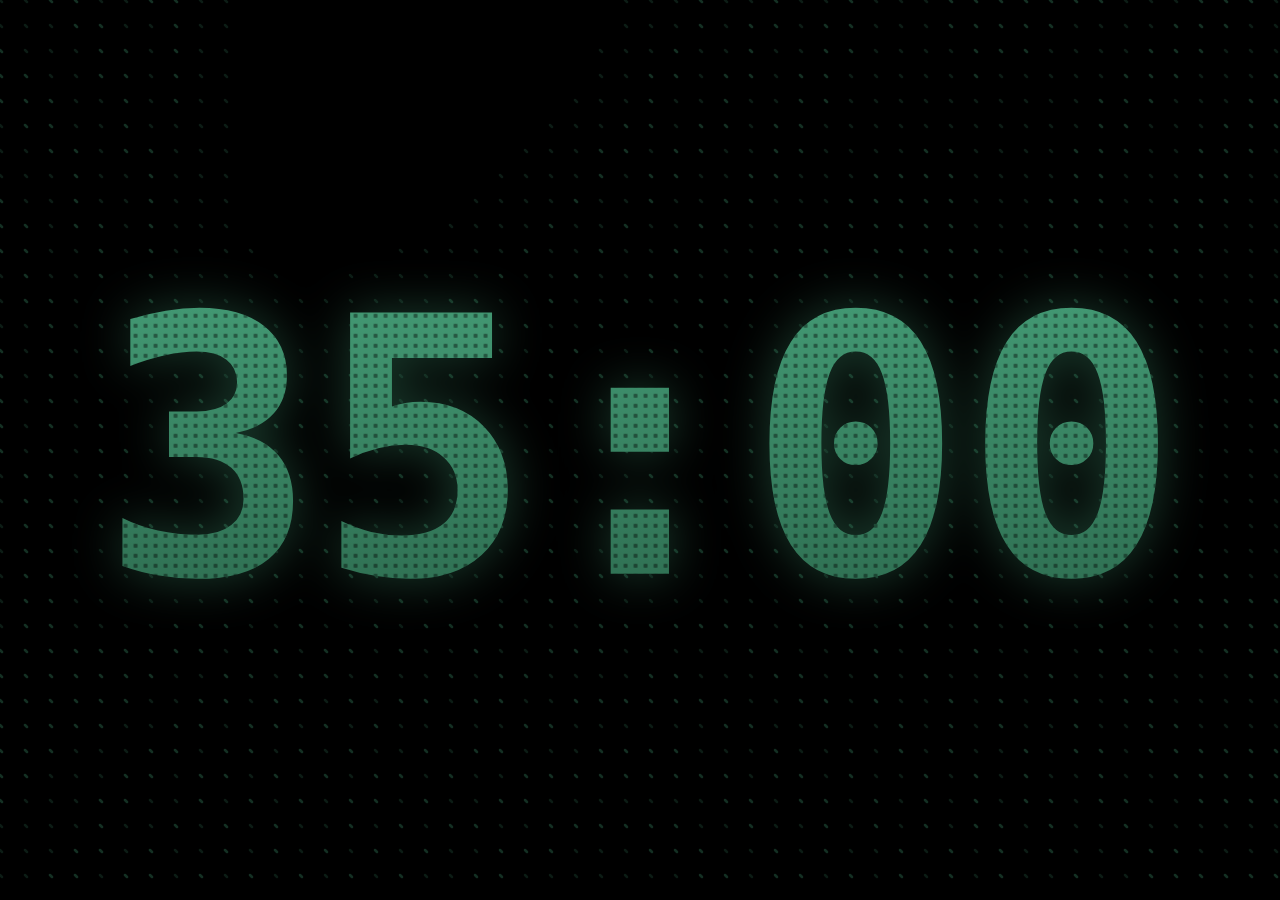
==== index.html @ c002ddb9 "Add files via upload" ====
<!DOCTYPE html>
<html lang="es">
<head>
    <meta charset="UTF-8">
    <title>TCG - Timer Pro</title>
    <link rel="stylesheet" href="styles.css">
</head>
<body>

    <canvas id="topoCanvas"></canvas>

    <div id="timer-container">
        <div id="timer">35:00</div>
    </div>

    <img id="tbc-image" src="https://upload.wikimedia.org/wikipedia/commons/thumb/1/1b/To_Be_Continued_Logo.svg/1024px-To_Be_Continued_Logo.svg.png" alt="To Be Continued">

    <div id="hover-zone">
        <div id="controls">
            <div class="control-group">
                <input type="number" id="time-input" value="35" min="1" max="300">
                <span class="min-label">min</span>
                <button id="btn-apply" onclick="applyTime()">✔ Aplicar</button>
            </div>
            <div class="control-group">
                <button onclick="startTimer()">▶ Iniciar</button>
                <button onclick="pauseTimer()">⏸ Pausa</button>
                <button id="btn-reset" onclick="resetTimer()">🔄 Reiniciar</button>
            </div>
            <div class="control-group">
                <button id="btn-fullscreen" onclick="toggleFullScreen()">⛶ Pantalla</button>
                <button id="btn-settings" onclick="openSettings()">⚙️ Config</button>
            </div>
        </div>
    </div>

    <div id="settings-overlay" onclick="closeSettings()"></div>
    <div id="settings-modal">
        <h2>⚙️ Personalización</h2>
        
        <div class="setting-row">
            <label>Estilo del Reloj:</label>
            <select id="theme-select" onchange="changeTheme()">
                <option value="memphis">Memphis 3D</option>
                <option value="puntos" selected>Puntos Manga</option>
                <option value="logo">Logo Panda</option>
                <option value="logo2">Logo One Piece</option>
                <option value="logo3">Logo Konoha</option> 
            </select>
        </div>

        <div class="setting-row" id="logo-style-row">
            <label>Animación Logos:</label>
            <select id="logo-style-select" onchange="changeTheme()">
                <option value="grid" selected>Cuadrícula Básica (Defecto)</option>
                <option value="smooth">Deslizamiento Suave</option>
                <option value="chaotic">Mosaico</option>
            </select>
        </div>

        <div class="setting-row">
            <label>Fondo de Pantalla:</label>
            <select id="bg-select" onchange="changeBackground()">
                <option value="topografico">Topográfico</option>
                <option value="negro">Negro Puro</option>
            </select>
        </div>

        <div class="setting-row" id="topo-slider-row">
            <label>Grosor Topográfico:</label>
            <input type="range" id="topo-thickness" min="0.5" max="6" step="0.5" value="2.5" oninput="updateTopoThickness()">
        </div>

        <button id="btn-close-settings" onclick="closeSettings()">✔ Aceptar</button>
    </div>

    <audio id="audio-warning" src="alarma.mp3"></audio>
    <audio id="audio-end" src="final.mp3"></audio>

    <script>
        let currentTotalSeconds = 35 * 60; 
        let timeLeft = currentTotalSeconds; 
        let timerInterval;
        let isRunning = false;
        let warningTriggered = false;

        const timerDisplay = document.getElementById('timer');
        const timerContainer = document.getElementById('timer-container');
        const tbcImage = document.getElementById('tbc-image');
        const audioWarning = document.getElementById('audio-warning');
        const audioEnd = document.getElementById('audio-end');
        const timeInput = document.getElementById('time-input');
        const themeSelect = document.getElementById('theme-select');
        const bgSelect = document.getElementById('bg-select');
        const logoStyleSelect = document.getElementById('logo-style-select');
        
        let currentTopoThickness = 2.5;

        function openSettings() {
            document.getElementById('settings-overlay').style.display = 'block';
            document.getElementById('settings-modal').style.display = 'flex';
        }

        function closeSettings() {
            document.getElementById('settings-overlay').style.display = 'none';
            document.getElementById('settings-modal').style.display = 'none';
        }

        const canvas = document.getElementById('topoCanvas');
        const ctx = canvas.getContext('2d');
        let width, height;
        let topoTime = 0;
        const lineCount = 15;
        const step = 25; 
        const speed = 0.005;
        let isTopoRunning = true; 

        function resizeCanvas() {
            width = canvas.width = window.innerWidth;
            height = canvas.height = window.innerHeight;
        }

        function noise(x, y, t) {
            return Math.sin(x * 0.002 + t) * Math.cos(y * 0.002 - t) +
                   Math.sin(x * 0.005 + y * 0.002 + t * 0.5) * 0.5;
        }

        function updateTopoThickness() {
            currentTopoThickness = parseFloat(document.getElementById('topo-thickness').value);
        }

        function drawTopo() {
            if (!isTopoRunning) return; 
            ctx.clearRect(0, 0, width, height);

            if (timeLeft <= 300 && timeLeft > 0) {
                ctx.strokeStyle = 'rgba(255, 51, 51, 0.4)'; 
                topoTime += speed * 3; 
            } else {
                ctx.strokeStyle = 'rgba(68, 156, 118, 0.3)'; 
                topoTime += speed;
            }

            ctx.lineWidth = currentTopoThickness;
            ctx.lineCap = 'round'; 

            for (let i = 0; i < lineCount; i++) {
                const threshold = (i / lineCount) * 2 - 1; 
                ctx.beginPath();
                for (let x = 0; x < width; x += step) {
                    for (let y = 0; y < height; y += step) {
                        const val = noise(x, y, topoTime);
                        if (Math.abs(val - threshold) < 0.1) {
                            ctx.moveTo(x, y);
                            ctx.lineTo(x + 2, y + 2);
                        }
                    }
                }
                ctx.stroke();
            }
            requestAnimationFrame(drawTopo);
        }

        window.addEventListener('resize', resizeCanvas);
        resizeCanvas();

        function changeBackground() {
            const sliderRow = document.getElementById('topo-slider-row');
            if (bgSelect.value === 'negro') {
                canvas.style.display = 'none';
                isTopoRunning = false; 
                sliderRow.style.opacity = '0.3'; 
                document.getElementById('topo-thickness').disabled = true;
            } else {
                canvas.style.display = 'block';
                sliderRow.style.opacity = '1';
                document.getElementById('topo-thickness').disabled = false;
                if (!isTopoRunning) {
                    isTopoRunning = true;
                    drawTopo(); 
                }
            }
        }

        function updateDisplay() {
            const minutes = Math.floor(timeLeft / 60);
            const seconds = timeLeft % 60;
            timerDisplay.textContent = `${minutes.toString().padStart(2, '0')}:${seconds.toString().padStart(2, '0')}`;
            
            if (timeLeft <= 300 && timeLeft > 0) {
                timerContainer.classList.add('warning-container');
                timerDisplay.classList.add('warning-text');
                
                if (timeLeft === 300 && !warningTriggered) {
                    audioWarning.play().catch(e => console.log("Falta alarma.mp3"));
                    warningTriggered = true;
                }
            } else {
                timerContainer.classList.remove('warning-container');
                timerDisplay.classList.remove('warning-text');
            }

            if (timeLeft <= 10 && timeLeft > 0) {
                timerContainer.classList.add('dramatic-vibe');
            } else {
                timerContainer.classList.remove('dramatic-vibe');
            }

            if (timeLeft === 0) {
                clearInterval(timerInterval);
                isRunning = false;
                tbcImage.style.display = 'block'; 
                timerContainer.classList.remove('dramatic-vibe'); 
                audioEnd.play().catch(e => console.log("Falta final.mp3"));
            }
        }

        function getDir() {
            let d = 0;
            while(d === 0) d = Math.floor(Math.random() * 3) - 1;
            return d;
        }

        function setRandomMovementDirection() {
            const currentTheme = themeSelect.value;

            if (currentTheme === 'memphis') {
                let mx_base = getDir(), my_base = getDir();
                document.documentElement.style.setProperty('--move-x-base', (mx_base * 150) + 'px');
                document.documentElement.style.setProperty('--move-y-base', (my_base * 150) + 'px');

                let mx_overlay = 0, my_overlay = 0;
                while ((mx_overlay === 0 && my_overlay === 0) || (mx_overlay === mx_base && my_overlay === my_base)) { 
                    mx_overlay = getDir(); my_overlay = getDir();
                }
                document.documentElement.style.setProperty('--move-x-overlay', (mx_overlay * 600) + 'px');
                document.documentElement.style.setProperty('--move-y-overlay', (my_overlay * 600) + 'px');

            } else if (currentTheme === 'puntos') {
                document.documentElement.style.setProperty('--move-x-puntos', (getDir() * 20) + 'px');
                document.documentElement.style.setProperty('--move-y-puntos', (getDir() * 20) + 'px');
                
            } else if (currentTheme.startsWith('logo')) {
                const logoStyle = logoStyleSelect.value;

                if (logoStyle === 'grid') {
                    let m_x = getDir(), m_y = getDir();
                    document.documentElement.style.setProperty('--move-x-logo', (m_x * 240) + 'px'); 
                    document.documentElement.style.setProperty('--move-y-logo', (m_y * 240) + 'px');

                } else if (logoStyle === 'smooth') {
                    let directionX = getDir(), directionY = getDir();
                    document.documentElement.style.setProperty('--move-x-logo-back', (directionX * 80) + 'px');
                    document.documentElement.style.setProperty('--move-y-logo-back', (directionY * 80) + 'px');
                    document.documentElement.style.setProperty('--move-x-logo-front', (directionX * 300) + 'px');
                    document.documentElement.style.setProperty('--move-y-logo-front', (directionY * 300) + 'px');

                } else if (logoStyle === 'chaotic') {
                    let d1x = getDir(), d1y = getDir();
                    document.documentElement.style.setProperty('--mx-logo-1', (d1x * 320) + 'px');
                    document.documentElement.style.setProperty('--my-logo-1', (d1y * 320) + 'px');

                    let d2x = 0, d2y = 0;
                    while ((d2x === 0 && d2y === 0) || (d2x === d1x && d2y === d1y)) { d2x = getDir(); d2y = getDir(); }
                    document.documentElement.style.setProperty('--mx-logo-2', (d2x * 240) + 'px');
                    document.documentElement.style.setProperty('--my-logo-2', (d2y * 240) + 'px');

                    let d3x = 0, d3y = 0;
                    while ((d3x === 0 && d3y === 0) || (d3x === d2x && d3y === d2y)) { d3x = getDir(); d3y = getDir(); }
                    document.documentElement.style.setProperty('--mx-logo-3', (d3x * 200) + 'px');
                    document.documentElement.style.setProperty('--my-logo-3', (d3y * 200) + 'px');
                }
            }
        }

        function changeTheme() {
            timerDisplay.classList.remove('theme-memphis', 'theme-puntos', 'theme-logo', 'theme-logo2', 'theme-logo3', 'style-grid', 'style-chaotic', 'style-smooth');
            timerDisplay.classList.add('theme-' + themeSelect.value);

            const logoStyleRow = document.getElementById('logo-style-row');
            if (themeSelect.value.startsWith('logo')) {
                logoStyleRow.style.opacity = '1';
                logoStyleSelect.disabled = false;
                timerDisplay.classList.add('style-' + logoStyleSelect.value);
            } else {
                logoStyleRow.style.opacity = '0.3';
                logoStyleSelect.disabled = true;
            }

            setRandomMovementDirection();
        }

        function applyTime() {
            let newMinutes = parseInt(timeInput.value);
            if (isNaN(newMinutes) || newMinutes <= 0) {
                alert("Por favor, introduce un número válido de minutos.");
                return;
            }
            currentTotalSeconds = newMinutes * 60;
            setRandomMovementDirection();
            resetTimer(); 
        }

        function startTimer() {
            if (isRunning || timeLeft === 0) return;
            isRunning = true;
            tbcImage.style.display = 'none';
            timerInterval = setInterval(() => {
                timeLeft--;
                updateDisplay();
            }, 1000);
        }

        function pauseTimer() {
            isRunning = false;
            clearInterval(timerInterval);
        }

        function resetTimer() {
            pauseTimer();
            timeLeft = currentTotalSeconds;
            warningTriggered = false;
            tbcImage.style.display = 'none';
            setRandomMovementDirection();
            updateDisplay();
        }

        function toggleFullScreen() {
            if (!document.fullscreenElement) {
                document.documentElement.requestFullscreen().catch(err => {
                    alert(`Error: Haz clic en la pantalla antes de usar este botón. Detalles: ${err.message}`);
                });
            } else {
                if (document.exitFullscreen) {
                    document.exitFullscreen();
                }
            }
        }

        let mouseTimeout;
        document.onmousemove = function() {
            document.body.style.cursor = 'default';
            clearTimeout(mouseTimeout);
            mouseTimeout = setTimeout(function() {
                document.body.style.cursor = 'none';
            }, 2500);
        };

        // INICIALIZACIÓN
        changeTheme(); 
        changeBackground(); 
        updateDisplay(); 
        drawTopo(); 
    </script>
</body>
</html>
---- styles.css ----
/* =========================================
   ESTILOS GENERALES Y LAYOUT
   ========================================= */
body {
    margin: 0;
    display: flex;
    justify-content: center;
    align-items: center;
    height: 100vh;
    background-color: #000000; 
    font-family: 'Times New Roman', serif; 
    overflow: hidden;
    position: relative;
    cursor: default; 
}

/* --- FONDO TOPOGRÁFICO --- */
#topoCanvas {
    position: absolute;
    top: 0;
    left: 0;
    width: 100%;
    height: 100%;
    z-index: 1; 
    opacity: 0.6; 
}

/* --- VARIABLES CSS --- */
:root {
    /* Memphis */
    --move-x-overlay: 600px; --move-y-overlay: -600px; 
    --move-x-base: 150px; --move-y-base: 150px; 
    /* Puntos */
    --move-x-puntos: 10px; --move-y-puntos: -10px;
    
    /* Logo: Cuadrícula Básica (1 Capa) */
    --move-x-logo: 240px; --move-y-logo: 240px;

    /* Logo: Caótico (3 Capas) */
    --mx-logo-1: 320px; --my-logo-1: 320px;
    --mx-logo-2: -240px; --my-logo-2: 240px;
    --mx-logo-3: 200px; --my-logo-3: 0px;

    /* Logo: Suave (2 Capas) */
    --move-x-logo-front: 300px; --move-y-logo-front: 300px;
    --move-x-logo-back: 80px; --move-y-logo-back: 80px;
}

#timer-container {
    position: absolute;
    top: 50%;
    left: 50%;
    transform: translate(-50%, -50%);
    filter: drop-shadow(0px 0px 25px rgba(68, 156, 118, 0.4));
    animation: subtle-glow 3s infinite ease-in-out;
    z-index: 10;
}

#timer {
    font-size: 28vw;
    font-weight: bold;
    margin: 0;
    line-height: 1;
    color: transparent;
    -webkit-background-clip: text;
    background-clip: text;
    -webkit-text-fill-color: transparent;
    font-family: monospace;
    transition: -webkit-text-stroke 0.4s; 
}

/* =========================================
   TEMA 1: MEMPHIS 3D
   ========================================= */
.theme-memphis {
    background-color: #112a1f; 
    background-image: 
        url("data:image/svg+xml,%3Csvg xmlns='http://www.w3.org/2000/svg' viewBox='0 0 200 200'%3E%3Cpolygon points='30,40 50,80 10,80' fill='rgba(153,255,204,0.4)' /%3E%3Cpolygon points='160,150 180,180 140,180' fill='rgba(153,255,204,0.4)' transform='rotate(45 160 165)' /%3E%3Cpath d='M 120 40 Q 130 20 140 40 T 160 40 T 180 40' fill='none' stroke='rgba(204,255,0,0.4)' stroke-width='6' stroke-linecap='round' /%3E%3Cpolyline points='20,150 35,130 50,150 65,130 80,150' fill='none' stroke='rgba(0,204,204,0.4)' stroke-width='6' stroke-linejoin='round' /%3E%3Crect x='80' y='90' width='30' height='12' rx='6' fill='rgba(153,204,0,0.4)' transform='rotate(-20 95 96)' /%3E%3Ccircle cx='100' cy='30' r='8' fill='rgba(0,255,102,0.4)' /%3E%3Ccircle cx='40' cy='110' r='5' fill='rgba(0,255,102,0.4)' /%3E%3Ccircle cx='130' cy='140' r='10' fill='rgba(0,255,102,0.4)' /%3E%3Cpath d='M 180 90 v 20 M 170 100 h 20' stroke='rgba(230,255,230,0.4)' stroke-width='5' /%3E%3Cpath d='M 80 170 v 16 M 72 178 h 16' stroke='rgba(230,255,230,0.4)' stroke-width='4' transform='rotate(15 80 178)'/%3E%3Ccircle cx='170' cy='130' r='12' fill='none' stroke='rgba(204,255,0,0.4)' stroke-width='4' /%3E%3Crect x='10' y='10' width='15' height='15' fill='none' stroke='rgba(0,204,204,0.4)' stroke-width='4' transform='rotate(25 17 17)' /%3E%3C/svg%3E"),
        url("data:image/svg+xml,%3Csvg xmlns='http://www.w3.org/2000/svg' viewBox='0 0 200 200'%3E%3Cpolygon points='30,40 50,80 10,80' fill='%2399ffcc' /%3E%3Cpolygon points='160,150 180,180 140,180' fill='%2399ffcc' transform='rotate(45 160 165)' /%3E%3Cpath d='M 120 40 Q 130 20 140 40 T 160 40 T 180 40' fill='none' stroke='%23ccff00' stroke-width='6' stroke-linecap='round' /%3E%3Cpolyline points='20,150 35,130 50,150 65,130 80,150' fill='none' stroke='%2300cccc' stroke-width='6' stroke-linejoin='round' /%3E%3Crect x='80' y='90' width='30' height='12' rx='6' fill='%2399cc00' transform='rotate(-20 95 96)' /%3E%3Ccircle cx='100' cy='30' r='8' fill='%2300ff66' /%3E%3Ccircle cx='40' cy='110' r='5' fill='%2300ff66' /%3E%3Ccircle cx='130' cy='140' r='10' fill='%2300ff66' /%3E%3Cpath d='M 180 90 v 20 M 170 100 h 20' stroke='%23e6ffe6' stroke-width='5' /%3E%3Cpath d='M 80 170 v 16 M 72 178 h 16' stroke='%23e6ffe6' stroke-width='4' transform='rotate(15 80 178)'/%3E%3Ccircle cx='170' cy='130' r='12' fill='none' stroke='%23ccff00' stroke-width='4' /%3E%3Crect x='10' y='10' width='15' height='15' fill='none' stroke='%2300cccc' stroke-width='4' transform='rotate(25 17 17)' /%3E%3C/svg%3E");
    background-size: 300px 300px, 150px 150px;
    animation: move-memphis 35s linear infinite;
    -webkit-text-stroke: 6px #8BD685; 
}

.theme-memphis.warning-text {
    background-color: #3b0d0d !important;
    background-image: 
        url("data:image/svg+xml,%3Csvg xmlns='http://www.w3.org/2000/svg' viewBox='0 0 200 200'%3E%3Cpolygon points='30,40 50,80 10,80' fill='rgba(255,153,0,0.5)' /%3E%3Cpolygon points='160,150 180,180 140,180' fill='rgba(255,153,0,0.5)' transform='rotate(45 160 165)' /%3E%3Cpath d='M 120 40 Q 130 20 140 40 T 160 40 T 180 40' fill='none' stroke='rgba(255,234,0,0.5)' stroke-width='6' stroke-linecap='round' /%3E%3Cpolyline points='20,150 35,130 50,150 65,130 80,150' fill='none' stroke='rgba(255,255,255,0.5)' stroke-width='6' stroke-linejoin='round' /%3E%3Crect x='80' y='90' width='30' height='12' rx='6' fill='rgba(255,51,51,0.5)' transform='rotate(-20 95 96)' /%3E%3Ccircle cx='100' cy='30' r='8' fill='rgba(255,102,0,0.5)' /%3E%3Ccircle cx='40' cy='110' r='5' fill='rgba(255,102,0,0.5)' /%3E%3Ccircle cx='130' cy='140' r='10' fill='rgba(255,102,0,0.5)' /%3E%3Cpath d='M 180 90 v 20 M 170 100 h 20' stroke='rgba(255,234,0,0.5)' stroke-width='5' /%3E%3Cpath d='M 80 170 v 16 M 72 178 h 16' stroke='rgba(255,234,0,0.5)' stroke-width='4' transform='rotate(15 80 178)'/%3E%3Ccircle cx='170' cy='130' r='12' fill='none' stroke='rgba(255,234,0,0.5)' stroke-width='4' /%3E%3Crect x='10' y='10' width='15' height='15' fill='none' stroke='rgba(255,255,255,0.5)' stroke-width='4' transform='rotate(25 17 17)' /%3E%3C/svg%3E"),
        url("data:image/svg+xml,%3Csvg xmlns='http://www.w3.org/2000/svg' viewBox='0 0 200 200'%3E%3Cpolygon points='30,40 50,80 10,80' fill='%23ff9900' /%3E%3Cpolygon points='160,150 180,180 140,180' fill='%23ff9900' transform='rotate(45 160 165)' /%3E%3Cpath d='M 120 40 Q 130 20 140 40 T 160 40 T 180 40' fill='none' stroke='%23ffea00' stroke-width='6' stroke-linecap='round' /%3E%3Cpolyline points='20,150 35,130 50,150 65,130 80,150' fill='none' stroke='%23ffffff' stroke-width='6' stroke-linejoin='round' /%3E%3Crect x='80' y='90' width='30' height='12' rx='6' fill='%23ff3333' transform='rotate(-20 95 96)' /%3E%3Ccircle cx='100' cy='30' r='8' fill='%23ff6600' /%3E%3Ccircle cx='40' cy='110' r='5' fill='%23ff6600' /%3E%3Ccircle cx='130' cy='140' r='10' fill='%23ff6600' /%3E%3Cpath d='M 180 90 v 20 M 170 100 h 20' stroke='%23ffea00' stroke-width='5' /%3E%3Cpath d='M 80 170 v 16 M 72 178 h 16' stroke='%23ffea00' stroke-width='4' transform='rotate(15 80 178)'/%3E%3Ccircle cx='170' cy='130' r='12' fill='none' stroke='%23ffea00' stroke-width='4' /%3E%3Crect x='10' y='10' width='15' height='15' fill='none' stroke='%23ffffff' stroke-width='4' transform='rotate(25 17 17)' /%3E%3C/svg%3E") !important;
    -webkit-text-stroke: 6px #ffea00 !important;
    animation: move-memphis 8s linear infinite !important;
}

@keyframes move-memphis {
    from { background-position: 0px 0px, 0px 0px; }
    to { background-position: var(--move-x-overlay) var(--move-y-overlay), var(--move-x-base) var(--move-y-base); } 
}

/* =========================================
   TEMA 2: PUNTOS MANGA
   ========================================= */
.theme-puntos {
    background-color: #449C76;
    background-image:
        radial-gradient(circle, rgba(0,0,0,0.4) 2px, transparent 2.5px),
        linear-gradient(to bottom, #449C76, #2d6b4f);
    background-size: 10px 10px, 100% 100%;
    animation: move-puntos 15s linear infinite;
    -webkit-text-stroke: 0px transparent;
}

.theme-puntos.warning-text {
    background-color: #ff3333 !important;
    background-image:
        radial-gradient(circle, rgba(0,0,0,0.4) 2px, transparent 2.5px),
        linear-gradient(to bottom, #ff3333, #aa1a1a) !important;
    animation: move-puntos 5s linear infinite !important;
}

@keyframes move-puntos {
    from { background-position: 0px 0px, 0px 0px; }
    to { background-position: var(--move-x-puntos) var(--move-y-puntos), 0px 0px; } 
}

/* =========================================
   TEMAS LOGOS (1, 2, Y 3) - BASE Y FILTROS
   ========================================= */
.theme-logo { --current-logo: url('logo1.png'); }
.theme-logo2 { --current-logo: url('logo2.png'); }
.theme-logo3 { --current-logo: url('logo3.png'); }

.theme-logo, .theme-logo2, .theme-logo3 {
    background-color: #ffffff; 
    -webkit-text-stroke: 6px #8BD685; 
    -webkit-filter: invert(85%) sepia(100%) saturate(300%) hue-rotate(60deg) brightness(100%) contrast(120%);
    filter: invert(85%) sepia(100%) saturate(300%) hue-rotate(60deg) brightness(100%) contrast(120%);
}

.theme-logo.warning-text, .theme-logo2.warning-text, .theme-logo3.warning-text {
    background-color: #ffffff !important; 
    -webkit-text-stroke: 6px #ffea00 !important; 
    -webkit-filter: invert(85%) sepia(100%) saturate(500%) hue-rotate(350deg) brightness(110%) contrast(120%) !important;
    filter: invert(85%) sepia(100%) saturate(500%) hue-rotate(350deg) brightness(110%) contrast(120%) !important;
}

/* --- ESTILO 1: CUADRÍCULA BÁSICA --- */
.theme-logo.style-grid, .theme-logo2.style-grid, .theme-logo3.style-grid {
    background-image: var(--current-logo);
    background-repeat: repeat; 
    background-size: 120px 120px; 
    animation: move-logo-grid 20s linear infinite; 
}
.theme-logo.style-grid.warning-text, .theme-logo2.style-grid.warning-text, .theme-logo3.style-grid.warning-text {
    animation: move-logo-grid 6s linear infinite !important; 
}
@keyframes move-logo-grid {
    from { background-position: 0px 0px; }
    to { background-position: var(--move-x-logo) var(--move-y-logo); } 
}

/* --- ESTILO 2: MOSAICO  (3 Capas) --- */
.theme-logo.style-chaotic, .theme-logo2.style-chaotic, .theme-logo3.style-chaotic {
    background-image: var(--current-logo), var(--current-logo), var(--current-logo);
    background-repeat: repeat, repeat, repeat; 
    background-size: 80px 80px, 120px 120px, 200px 200px; 
    animation: move-logo-chaos 25s linear infinite; 
}
.theme-logo.style-chaotic.warning-text, .theme-logo2.style-chaotic.warning-text, .theme-logo3.style-chaotic.warning-text {
    animation: move-logo-chaos 8s linear infinite !important; 
}
@keyframes move-logo-chaos {
    from { background-position: 0px 0px, 0px 0px, 0px 0px; }
    to { background-position: var(--mx-logo-1) var(--my-logo-1), var(--mx-logo-2) var(--my-logo-2), var(--mx-logo-3) var(--my-logo-3); } 
}

/* --- ESTILO 3: DESLIZAMIENTO SUAVE (2 Capas) --- */
.theme-logo.style-smooth, .theme-logo2.style-smooth, .theme-logo3.style-smooth {
    background-image: var(--current-logo), var(--current-logo);
    background-repeat: repeat, repeat; 
    background-size: 150px 150px, 80px 80px; 
    animation: move-logo-smooth 30s linear infinite; 
}
.theme-logo.style-smooth.warning-text, .theme-logo2.style-smooth.warning-text, .theme-logo3.style-smooth.warning-text {
    animation: move-logo-smooth 8s linear infinite !important; 
}
@keyframes move-logo-smooth {
    from { background-position: 0px 0px, 0px 0px; }
    to { background-position: var(--move-x-logo-front) var(--move-y-logo-front), var(--move-x-logo-back) var(--move-y-logo-back); } 
}

/* --- ANIMACIONES GENERALES --- */
@keyframes subtle-glow {
    0%, 100% { filter: drop-shadow(0px 0px 15px rgba(68, 156, 118, 0.3)); }
    50% { filter: drop-shadow(0px 0px 35px rgba(68, 156, 118, 0.6)); }
}

.warning-container {
    filter: drop-shadow(0px 0px 30px rgba(255, 51, 51, 0.7)) !important;
    animation: none !important;
}

.dramatic-vibe { animation: dramatic-vibrate 0.1s infinite !important; }

@keyframes dramatic-vibrate {
    0% { transform: translate(-50%, -50%) translate(-2px, -2px); }
    20% { transform: translate(-50%, -50%) translate(2px, 2px); }
    40% { transform: translate(-50%, -50%) translate(-2px, 2px); }
    60% { transform: translate(-50%, -50%) translate(2px, -2px); }
    80% { transform: translate(-50%, -50%) translate(-2px, -2px); }
    100% { transform: translate(-50%, -50%) translate(2px, 2px); }
}

#tbc-image {
    display: none; position: absolute; bottom: 40px; right: 40px; width: 350px; z-index: 50; filter: drop-shadow(4px 4px 10px black);
}

/* --- CONTROLES Y MODALES --- */
#hover-zone {
    position: absolute; bottom: 0; left: 0; width: 100%; height: 150px; 
    display: flex; justify-content: center; align-items: flex-end; padding-bottom: 30px; box-sizing: border-box; z-index: 20;
}

#controls {
    opacity: 0; transition: opacity 0.3s; background: rgba(68, 156, 118, 0.85); padding: 15px 25px; border-radius: 12px;
    display: flex; align-items: center; gap: 20px; border: 2px solid #555; flex-wrap: wrap; justify-content: center;
}

#hover-zone:hover #controls { opacity: 1; }

.control-group { display: flex; align-items: center; gap: 10px; border-right: 2px solid #555; padding-right: 20px; }
.control-group:last-child { border-right: none; padding-right: 0; }

input[type="number"], select {
    font-size: 1.1rem; padding: 10px; border: 2px solid #ffd700; border-radius: 5px; background: #1a1a1a; color: #ffd700; font-weight: bold; font-family: monospace; outline: none;
}

select { cursor: pointer; font-family: sans-serif; }
span.min-label { color: white; font-family: sans-serif; font-weight: bold; font-size: 1.1rem; }

button {
    background-color: #449C76; color: white; border: 2px solid #ffd700; padding: 10px 20px; font-size: 1.1rem; cursor: pointer; border-radius: 5px; font-weight: bold; font-family: sans-serif; transition: background 0.2s, transform 0.1s;
}

button:hover { background-color: #8BD685; color: black; }
button:active { transform: scale(0.95); }

#btn-apply { background-color: #ffd700; border-color: #ffd700; color: black; }
#btn-apply:hover { background-color: #8BD685; }
#btn-reset { background-color: #2c1a0e; border-color: #333; }
#btn-reset:hover { background-color: #ff3333; border-color: #ffd700; color: black; }
#btn-fullscreen { background-color: #333; border-color: #aaa; }
#btn-fullscreen:hover { background-color: #555; }
#btn-settings { background-color: #333; border-color: #aaa; }
#btn-settings:hover { background-color: #555; }

#settings-overlay {
    display: none; position: fixed; top: 0; left: 0; width: 100%; height: 100%;
    background: rgba(0,0,0,0.7); z-index: 99; backdrop-filter: blur(3px);
}

#settings-modal {
    display: none; position: fixed; top: 50%; left: 50%; transform: translate(-50%, -50%);
    background: #112a1f; border: 3px solid #8BD685; z-index: 100;
    padding: 30px; border-radius: 12px; color: white; flex-direction: column; gap: 20px;
    box-shadow: 0px 0px 30px rgba(0,0,0,0.8); min-width: 360px; font-family: sans-serif;
}

#settings-modal h2 { margin: 0 0 10px 0; color: #ffd700; text-align: center; border-bottom: 2px solid #555; padding-bottom: 10px; }
.setting-row { display: flex; justify-content: space-between; align-items: center; gap: 20px; font-size: 1.1rem; font-weight: bold; width: 100%; }
#btn-close-settings { width: 100%; margin-top: 15px; background-color: #ffd700; color: black; border: none; }
#btn-close-settings:hover { background-color: #8BD685; }

input[type="range"] {
    width: 150px; cursor: pointer; accent-color: #8BD685; height: 6px; background: #333; border-radius: 5px; border: none; padding: 0;
}
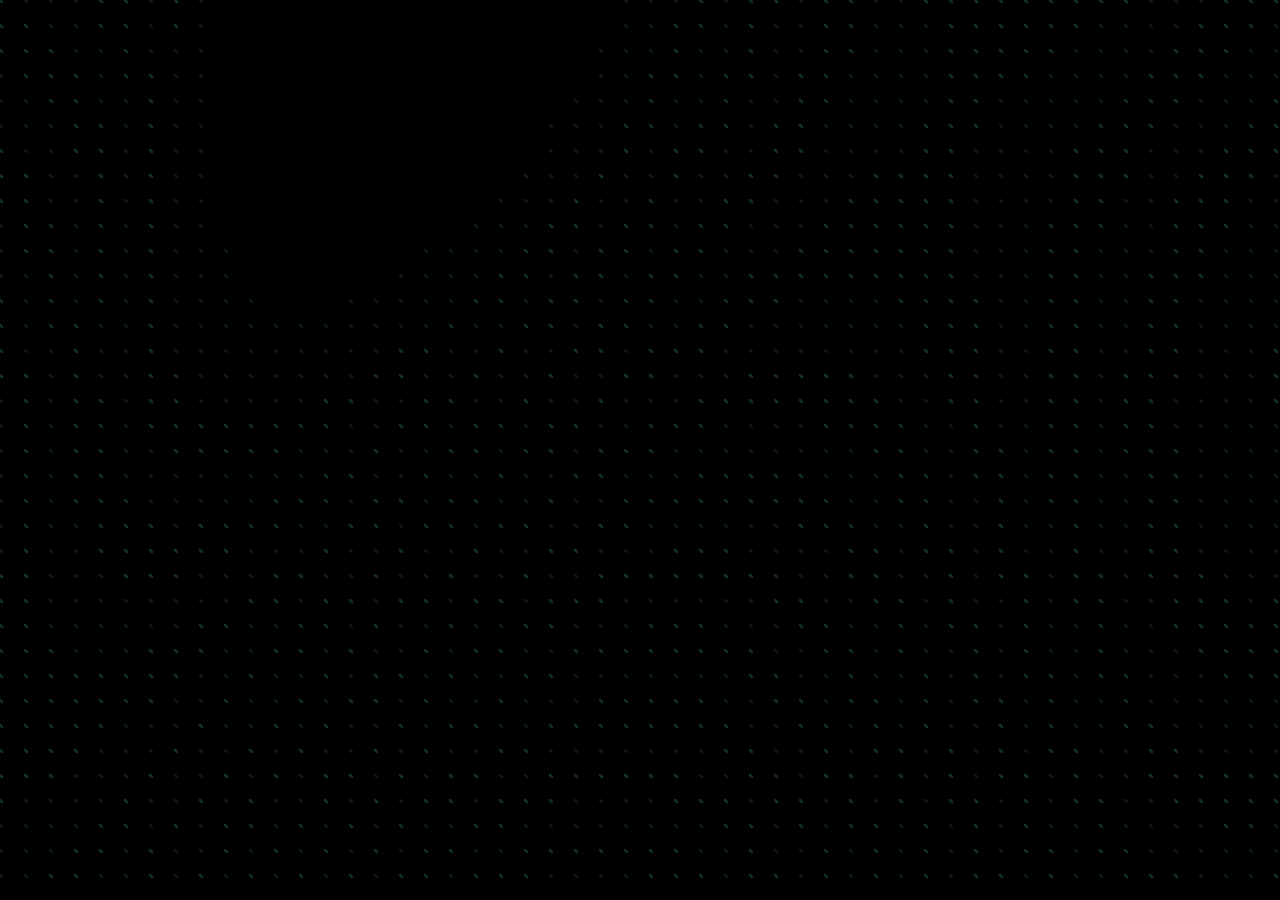
==== commit bd109f1c: "Update index.html" ====
--- a/index.html
+++ b/index.html
@@ -2,12 +2,16 @@
 <html lang="es">
 <head>
     <meta charset="UTF-8">
-    <title>TCG - Timer Pro</title>
+    <title>One Piece TCG - Timer Pro</title>
     <link rel="stylesheet" href="styles.css">
 </head>
 <body>
 
+    <video id="video-bg" src="fondo.mp4" autoplay loop muted playsinline></video>
+
     <canvas id="topoCanvas"></canvas>
+
+    <div id="unified-bg"></div>
 
     <div id="timer-container">
         <div id="timer">35:00</div>
@@ -42,10 +46,14 @@
             <label>Estilo del Reloj:</label>
             <select id="theme-select" onchange="changeTheme()">
                 <option value="memphis">Memphis 3D</option>
-                <option value="puntos" selected>Puntos Manga</option>
+                <option value="puntos">Trama</option>
+                <option value="puntos-animados">Trama Animada</option>
                 <option value="logo">Logo Panda</option>
-                <option value="logo2">Logo One Piece</option>
-                <option value="logo3">Logo Konoha</option> 
+                <option value="logo2">Logo One Piece </option>
+                <option value="logo3">Logo Konoha </option>
+                <option value="glass">Cristal </option> 
+                <option value="topo-org">Números Topográficos (Estático)</option>
+                <option value="topo-org-moving" selected>Números Topográficos (Movimiento)</option>
             </select>
         </div>
 
@@ -54,15 +62,17 @@
             <select id="logo-style-select" onchange="changeTheme()">
                 <option value="grid" selected>Cuadrícula Básica (Defecto)</option>
                 <option value="smooth">Deslizamiento Suave</option>
-                <option value="chaotic">Mosaico</option>
+                <option value="chaotic">Mosaico Caótico</option>
             </select>
         </div>
 
         <div class="setting-row">
             <label>Fondo de Pantalla:</label>
             <select id="bg-select" onchange="changeBackground()">
-                <option value="topografico">Topográfico</option>
-                <option value="negro">Negro Puro</option>
+                <option value="topografico">Topográfico (Animado)</option>
+                <option value="video">Balatro</option>
+                <option value="negro">Negro Puro </option>
+                <option value="unified">Topográfico Orgánico</option>
             </select>
         </div>
 
@@ -93,8 +103,63 @@
         const themeSelect = document.getElementById('theme-select');
         const bgSelect = document.getElementById('bg-select');
         const logoStyleSelect = document.getElementById('logo-style-select');
+        const unifiedBg = document.getElementById('unified-bg');
         
         let currentTopoThickness = 2.5;
+
+        function generateRandomTrama() {
+            let svg = "<svg xmlns='http://www.w3.org/2000/svg' width='200' height='200'>";
+            for(let x = 0; x < 200; x += 20) {
+                for(let y = 0; y < 200; y += 20) {
+                    let dur = (Math.random() * 2 + 2).toFixed(1);
+                    let delay = (Math.random() * 5).toFixed(1);
+                    svg += `<circle cx='${x + 10}' cy='${y + 10}' r='2' fill='rgba(0,0,0,0.45)'>`;
+                    svg += `<animate attributeName='r' values='1.5; 3.5; 1.5' dur='${dur}s' begin='-${delay}s' repeatCount='indefinite' />`;
+                    svg += `</circle>`;
+                }
+            }
+            svg += "</svg>";
+            let encodedSVG = "data:image/svg+xml," + encodeURIComponent(svg);
+            document.documentElement.style.setProperty('--trama-pattern', `url("${encodedSVG}")`);
+        }
+
+        // --- FLUJO CONTINUO VECTORIAL  ---
+        function generateTopoTextPattern() {
+            // Este SVG gira dos grupos de anillos descentrados a distintas velocidades a través de un filtro de turbulencia.
+            let svg = `<svg xmlns='http://www.w3.org/2000/svg' viewBox='0 0 400 400' width='400' height='400'>
+                <filter id='warp' x='-20%' y='-20%' width='140%' height='140%'>
+                    <feTurbulence type='fractalNoise' baseFrequency='0.012' numOctaves='2' seed='5' result='noise'/>
+                    <feDisplacementMap in='SourceGraphic' in2='noise' scale='100' xChannelSelector='R' yChannelSelector='G'/>
+                </filter>
+                <g filter='url(#warp)' fill='none' stroke='rgba(139, 214, 133, 0.6)' stroke-width='4'>
+                    <g>
+                        <animateTransform attributeName='transform' type='rotate' from='0 200 200' to='360 200 200' dur='25s' repeatCount='indefinite' />
+                        <circle cx='215' cy='200' r='30' />
+                        <circle cx='185' cy='200' r='90' />
+                        <circle cx='225' cy='200' r='150' />
+                        <circle cx='175' cy='200' r='210' />
+                        <circle cx='235' cy='200' r='270' />
+                        <circle cx='165' cy='200' r='330' />
+                    </g>
+                    <g>
+                        <animateTransform attributeName='transform' type='rotate' from='360 200 200' to='0 200 200' dur='37s' repeatCount='indefinite' />
+                        <circle cx='200' cy='220' r='60' />
+                        <circle cx='200' cy='180' r='120' />
+                        <circle cx='200' cy='230' r='180' />
+                        <circle cx='200' cy='170' r='240' />
+                        <circle cx='200' cy='240' r='300' />
+                        <circle cx='200' cy='160' r='360' />
+                    </g>
+                </g>
+            </svg>`;
+            
+            let encodedSVG = "data:image/svg+xml," + encodeURIComponent(svg.replace(/\s+/g, " ")); 
+            document.documentElement.style.setProperty('--topo-org-pattern', `url("${encodedSVG}")`);
+            
+            let svgWarning = svg.replace(/rgba\(139, 214, 133, 0.6\)/g, 'rgba(255, 234, 0, 0.7)');
+            let encodedSVGWarning = "data:image/svg+xml," + encodeURIComponent(svgWarning.replace(/\s+/g, " "));
+            document.documentElement.style.setProperty('--topo-org-warning', `url("${encodedSVGWarning}")`);
+        }
 
         function openSettings() {
             document.getElementById('settings-overlay').style.display = 'block';
@@ -166,15 +231,38 @@
 
         function changeBackground() {
             const sliderRow = document.getElementById('topo-slider-row');
+            const video = document.getElementById('video-bg');
+
+            unifiedBg.style.display = 'none';
+
             if (bgSelect.value === 'negro') {
                 canvas.style.display = 'none';
+                video.style.display = 'none';
                 isTopoRunning = false; 
                 sliderRow.style.opacity = '0.3'; 
                 document.getElementById('topo-thickness').disabled = true;
+                video.pause(); 
+            } else if (bgSelect.value === 'video') {
+                canvas.style.display = 'none';
+                video.style.display = 'block';
+                isTopoRunning = false; 
+                sliderRow.style.opacity = '0.3'; 
+                document.getElementById('topo-thickness').disabled = true;
+                video.play(); 
+            } else if (bgSelect.value === 'unified') {
+                canvas.style.display = 'none';
+                video.style.display = 'none';
+                isTopoRunning = false; 
+                unifiedBg.style.display = 'block'; 
+                sliderRow.style.opacity = '0.3'; 
+                document.getElementById('topo-thickness').disabled = true;
+                video.pause();
             } else {
                 canvas.style.display = 'block';
+                video.style.display = 'none';
                 sliderRow.style.opacity = '1';
                 document.getElementById('topo-thickness').disabled = false;
+                video.pause(); 
                 if (!isTopoRunning) {
                     isTopoRunning = true;
                     drawTopo(); 
@@ -190,7 +278,8 @@
             if (timeLeft <= 300 && timeLeft > 0) {
                 timerContainer.classList.add('warning-container');
                 timerDisplay.classList.add('warning-text');
-                
+                unifiedBg.classList.add('warning-bg'); 
+
                 if (timeLeft === 300 && !warningTriggered) {
                     audioWarning.play().catch(e => console.log("Falta alarma.mp3"));
                     warningTriggered = true;
@@ -198,6 +287,7 @@
             } else {
                 timerContainer.classList.remove('warning-container');
                 timerDisplay.classList.remove('warning-text');
+                unifiedBg.classList.remove('warning-bg'); 
             }
 
             if (timeLeft <= 10 && timeLeft > 0) {
@@ -236,9 +326,14 @@
                 document.documentElement.style.setProperty('--move-x-overlay', (mx_overlay * 600) + 'px');
                 document.documentElement.style.setProperty('--move-y-overlay', (my_overlay * 600) + 'px');
 
-            } else if (currentTheme === 'puntos') {
+            } else if (currentTheme === 'puntos' || currentTheme === 'puntos-animados') {
                 document.documentElement.style.setProperty('--move-x-puntos', (getDir() * 20) + 'px');
                 document.documentElement.style.setProperty('--move-y-puntos', (getDir() * 20) + 'px');
+                
+            } else if (currentTheme === 'topo-org-moving') {
+                // 
+                document.documentElement.style.setProperty('--move-x-topo', (getDir() * 300) + 'px');
+                document.documentElement.style.setProperty('--move-y-topo', (getDir() * 300) + 'px');
                 
             } else if (currentTheme.startsWith('logo')) {
                 const logoStyle = logoStyleSelect.value;
@@ -274,7 +369,7 @@
         }
 
         function changeTheme() {
-            timerDisplay.classList.remove('theme-memphis', 'theme-puntos', 'theme-logo', 'theme-logo2', 'theme-logo3', 'style-grid', 'style-chaotic', 'style-smooth');
+            timerDisplay.classList.remove('theme-memphis', 'theme-puntos', 'theme-puntos-animados', 'theme-logo', 'theme-logo2', 'theme-logo3', 'theme-glass', 'theme-topo-org', 'theme-topo-org-moving', 'style-grid', 'style-chaotic', 'style-smooth');
             timerDisplay.classList.add('theme-' + themeSelect.value);
 
             const logoStyleRow = document.getElementById('logo-style-row');
@@ -347,10 +442,12 @@
         };
 
         // INICIALIZACIÓN
+        generateRandomTrama(); 
+        generateTopoTextPattern(); // Se carga 1 sola vez 
         changeTheme(); 
         changeBackground(); 
         updateDisplay(); 
         drawTopo(); 
     </script>
 </body>
-</html>+</html>
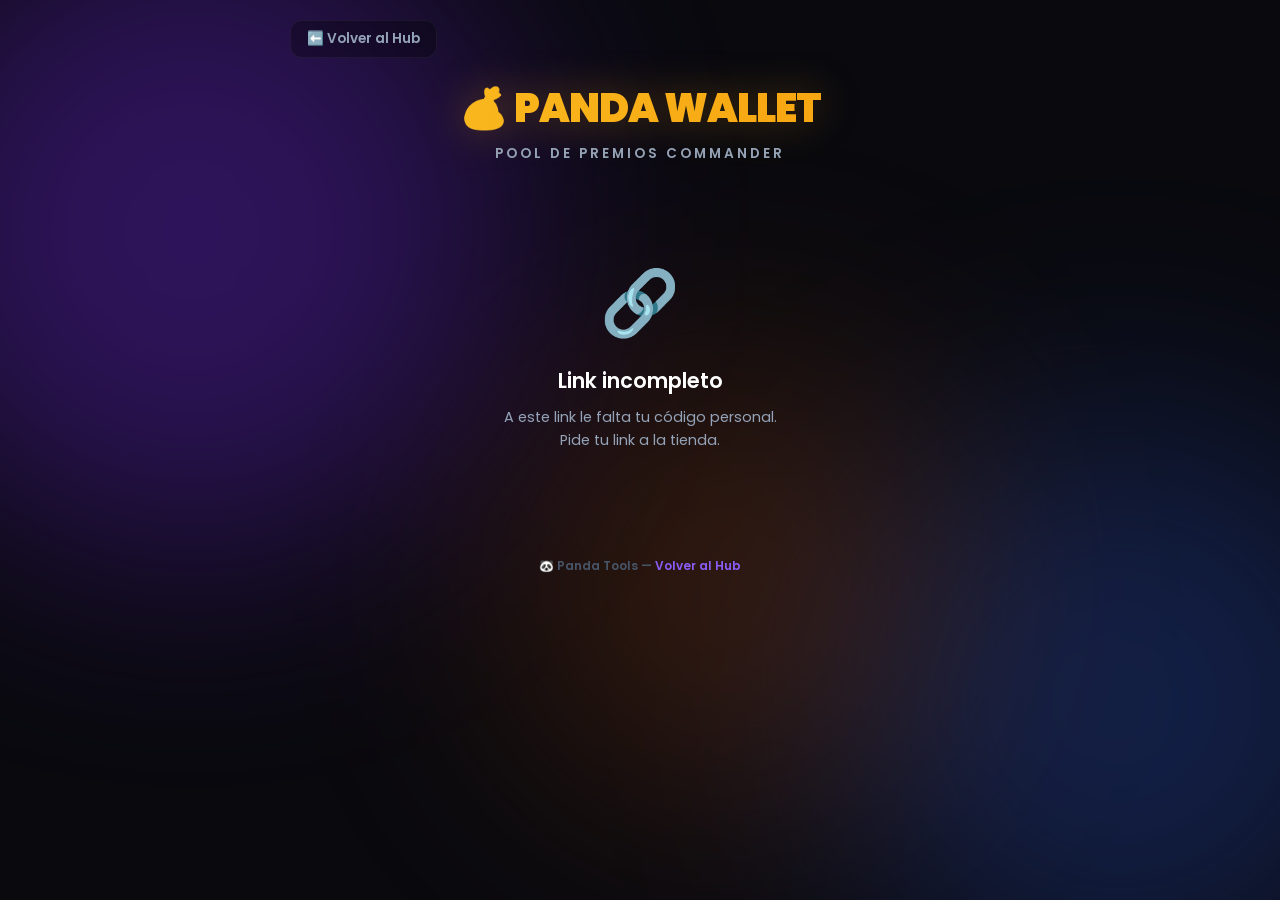
==== commit 90c0c235: "Rename wallet.html to index.html" ====
--- a/index.html
+++ b/index.html
@@ -1,453 +1,511 @@
-<!DOCTYPE html>
-<html lang="es">
-<head>
-    <meta charset="UTF-8">
-    <title>One Piece TCG - Timer Pro</title>
-    <link rel="stylesheet" href="styles.css">
-</head>
-<body>
-
-    <video id="video-bg" src="fondo.mp4" autoplay loop muted playsinline></video>
-
-    <canvas id="topoCanvas"></canvas>
-
-    <div id="unified-bg"></div>
-
-    <div id="timer-container">
-        <div id="timer">35:00</div>
-    </div>
-
-    <img id="tbc-image" src="https://upload.wikimedia.org/wikipedia/commons/thumb/1/1b/To_Be_Continued_Logo.svg/1024px-To_Be_Continued_Logo.svg.png" alt="To Be Continued">
-
-    <div id="hover-zone">
-        <div id="controls">
-            <div class="control-group">
-                <input type="number" id="time-input" value="35" min="1" max="300">
-                <span class="min-label">min</span>
-                <button id="btn-apply" onclick="applyTime()">✔ Aplicar</button>
-            </div>
-            <div class="control-group">
-                <button onclick="startTimer()">▶ Iniciar</button>
-                <button onclick="pauseTimer()">⏸ Pausa</button>
-                <button id="btn-reset" onclick="resetTimer()">🔄 Reiniciar</button>
-            </div>
-            <div class="control-group">
-                <button id="btn-fullscreen" onclick="toggleFullScreen()">⛶ Pantalla</button>
-                <button id="btn-settings" onclick="openSettings()">⚙️ Config</button>
-            </div>
-        </div>
-    </div>
-
-    <div id="settings-overlay" onclick="closeSettings()"></div>
-    <div id="settings-modal">
-        <h2>⚙️ Personalización</h2>
-        
-        <div class="setting-row">
-            <label>Estilo del Reloj:</label>
-            <select id="theme-select" onchange="changeTheme()">
-                <option value="memphis">Memphis 3D</option>
-                <option value="puntos">Trama</option>
-                <option value="puntos-animados">Trama Animada</option>
-                <option value="logo">Logo Panda</option>
-                <option value="logo2">Logo One Piece </option>
-                <option value="logo3">Logo Konoha </option>
-                <option value="glass">Cristal </option> 
-                <option value="topo-org">Números Topográficos (Estático)</option>
-                <option value="topo-org-moving" selected>Números Topográficos (Movimiento)</option>
-            </select>
-        </div>
-
-        <div class="setting-row" id="logo-style-row">
-            <label>Animación Logos:</label>
-            <select id="logo-style-select" onchange="changeTheme()">
-                <option value="grid" selected>Cuadrícula Básica (Defecto)</option>
-                <option value="smooth">Deslizamiento Suave</option>
-                <option value="chaotic">Mosaico Caótico</option>
-            </select>
-        </div>
-
-        <div class="setting-row">
-            <label>Fondo de Pantalla:</label>
-            <select id="bg-select" onchange="changeBackground()">
-                <option value="topografico">Topográfico (Animado)</option>
-                <option value="video">Balatro</option>
-                <option value="negro">Negro Puro </option>
-                <option value="unified">Topográfico Orgánico</option>
-            </select>
-        </div>
-
-        <div class="setting-row" id="topo-slider-row">
-            <label>Grosor Topográfico:</label>
-            <input type="range" id="topo-thickness" min="0.5" max="6" step="0.5" value="2.5" oninput="updateTopoThickness()">
-        </div>
-
-        <button id="btn-close-settings" onclick="closeSettings()">✔ Aceptar</button>
-    </div>
-
-    <audio id="audio-warning" src="alarma.mp3"></audio>
-    <audio id="audio-end" src="final.mp3"></audio>
-
-    <script>
-        let currentTotalSeconds = 35 * 60; 
-        let timeLeft = currentTotalSeconds; 
-        let timerInterval;
-        let isRunning = false;
-        let warningTriggered = false;
-
-        const timerDisplay = document.getElementById('timer');
-        const timerContainer = document.getElementById('timer-container');
-        const tbcImage = document.getElementById('tbc-image');
-        const audioWarning = document.getElementById('audio-warning');
-        const audioEnd = document.getElementById('audio-end');
-        const timeInput = document.getElementById('time-input');
-        const themeSelect = document.getElementById('theme-select');
-        const bgSelect = document.getElementById('bg-select');
-        const logoStyleSelect = document.getElementById('logo-style-select');
-        const unifiedBg = document.getElementById('unified-bg');
-        
-        let currentTopoThickness = 2.5;
-
-        function generateRandomTrama() {
-            let svg = "<svg xmlns='http://www.w3.org/2000/svg' width='200' height='200'>";
-            for(let x = 0; x < 200; x += 20) {
-                for(let y = 0; y < 200; y += 20) {
-                    let dur = (Math.random() * 2 + 2).toFixed(1);
-                    let delay = (Math.random() * 5).toFixed(1);
-                    svg += `<circle cx='${x + 10}' cy='${y + 10}' r='2' fill='rgba(0,0,0,0.45)'>`;
-                    svg += `<animate attributeName='r' values='1.5; 3.5; 1.5' dur='${dur}s' begin='-${delay}s' repeatCount='indefinite' />`;
-                    svg += `</circle>`;
-                }
-            }
-            svg += "</svg>";
-            let encodedSVG = "data:image/svg+xml," + encodeURIComponent(svg);
-            document.documentElement.style.setProperty('--trama-pattern', `url("${encodedSVG}")`);
-        }
-
-        // --- FLUJO CONTINUO VECTORIAL  ---
-        function generateTopoTextPattern() {
-            // Este SVG gira dos grupos de anillos descentrados a distintas velocidades a través de un filtro de turbulencia.
-            let svg = `<svg xmlns='http://www.w3.org/2000/svg' viewBox='0 0 400 400' width='400' height='400'>
-                <filter id='warp' x='-20%' y='-20%' width='140%' height='140%'>
-                    <feTurbulence type='fractalNoise' baseFrequency='0.012' numOctaves='2' seed='5' result='noise'/>
-                    <feDisplacementMap in='SourceGraphic' in2='noise' scale='100' xChannelSelector='R' yChannelSelector='G'/>
-                </filter>
-                <g filter='url(#warp)' fill='none' stroke='rgba(139, 214, 133, 0.6)' stroke-width='4'>
-                    <g>
-                        <animateTransform attributeName='transform' type='rotate' from='0 200 200' to='360 200 200' dur='25s' repeatCount='indefinite' />
-                        <circle cx='215' cy='200' r='30' />
-                        <circle cx='185' cy='200' r='90' />
-                        <circle cx='225' cy='200' r='150' />
-                        <circle cx='175' cy='200' r='210' />
-                        <circle cx='235' cy='200' r='270' />
-                        <circle cx='165' cy='200' r='330' />
-                    </g>
-                    <g>
-                        <animateTransform attributeName='transform' type='rotate' from='360 200 200' to='0 200 200' dur='37s' repeatCount='indefinite' />
-                        <circle cx='200' cy='220' r='60' />
-                        <circle cx='200' cy='180' r='120' />
-                        <circle cx='200' cy='230' r='180' />
-                        <circle cx='200' cy='170' r='240' />
-                        <circle cx='200' cy='240' r='300' />
-                        <circle cx='200' cy='160' r='360' />
-                    </g>
-                </g>
-            </svg>`;
-            
-            let encodedSVG = "data:image/svg+xml," + encodeURIComponent(svg.replace(/\s+/g, " ")); 
-            document.documentElement.style.setProperty('--topo-org-pattern', `url("${encodedSVG}")`);
-            
-            let svgWarning = svg.replace(/rgba\(139, 214, 133, 0.6\)/g, 'rgba(255, 234, 0, 0.7)');
-            let encodedSVGWarning = "data:image/svg+xml," + encodeURIComponent(svgWarning.replace(/\s+/g, " "));
-            document.documentElement.style.setProperty('--topo-org-warning', `url("${encodedSVGWarning}")`);
-        }
-
-        function openSettings() {
-            document.getElementById('settings-overlay').style.display = 'block';
-            document.getElementById('settings-modal').style.display = 'flex';
-        }
-
-        function closeSettings() {
-            document.getElementById('settings-overlay').style.display = 'none';
-            document.getElementById('settings-modal').style.display = 'none';
-        }
-
-        const canvas = document.getElementById('topoCanvas');
-        const ctx = canvas.getContext('2d');
-        let width, height;
-        let topoTime = 0;
-        const lineCount = 15;
-        const step = 25; 
-        const speed = 0.005;
-        let isTopoRunning = true; 
-
-        function resizeCanvas() {
-            width = canvas.width = window.innerWidth;
-            height = canvas.height = window.innerHeight;
-        }
-
-        function noise(x, y, t) {
-            return Math.sin(x * 0.002 + t) * Math.cos(y * 0.002 - t) +
-                   Math.sin(x * 0.005 + y * 0.002 + t * 0.5) * 0.5;
-        }
-
-        function updateTopoThickness() {
-            currentTopoThickness = parseFloat(document.getElementById('topo-thickness').value);
-        }
-
-        function drawTopo() {
-            if (!isTopoRunning) return; 
-            ctx.clearRect(0, 0, width, height);
-
-            if (timeLeft <= 300 && timeLeft > 0) {
-                ctx.strokeStyle = 'rgba(255, 51, 51, 0.4)'; 
-                topoTime += speed * 3; 
-            } else {
-                ctx.strokeStyle = 'rgba(68, 156, 118, 0.3)'; 
-                topoTime += speed;
-            }
-
-            ctx.lineWidth = currentTopoThickness;
-            ctx.lineCap = 'round'; 
-
-            for (let i = 0; i < lineCount; i++) {
-                const threshold = (i / lineCount) * 2 - 1; 
-                ctx.beginPath();
-                for (let x = 0; x < width; x += step) {
-                    for (let y = 0; y < height; y += step) {
-                        const val = noise(x, y, topoTime);
-                        if (Math.abs(val - threshold) < 0.1) {
-                            ctx.moveTo(x, y);
-                            ctx.lineTo(x + 2, y + 2);
-                        }
-                    }
-                }
-                ctx.stroke();
-            }
-            requestAnimationFrame(drawTopo);
-        }
-
-        window.addEventListener('resize', resizeCanvas);
-        resizeCanvas();
-
-        function changeBackground() {
-            const sliderRow = document.getElementById('topo-slider-row');
-            const video = document.getElementById('video-bg');
-
-            unifiedBg.style.display = 'none';
-
-            if (bgSelect.value === 'negro') {
-                canvas.style.display = 'none';
-                video.style.display = 'none';
-                isTopoRunning = false; 
-                sliderRow.style.opacity = '0.3'; 
-                document.getElementById('topo-thickness').disabled = true;
-                video.pause(); 
-            } else if (bgSelect.value === 'video') {
-                canvas.style.display = 'none';
-                video.style.display = 'block';
-                isTopoRunning = false; 
-                sliderRow.style.opacity = '0.3'; 
-                document.getElementById('topo-thickness').disabled = true;
-                video.play(); 
-            } else if (bgSelect.value === 'unified') {
-                canvas.style.display = 'none';
-                video.style.display = 'none';
-                isTopoRunning = false; 
-                unifiedBg.style.display = 'block'; 
-                sliderRow.style.opacity = '0.3'; 
-                document.getElementById('topo-thickness').disabled = true;
-                video.pause();
-            } else {
-                canvas.style.display = 'block';
-                video.style.display = 'none';
-                sliderRow.style.opacity = '1';
-                document.getElementById('topo-thickness').disabled = false;
-                video.pause(); 
-                if (!isTopoRunning) {
-                    isTopoRunning = true;
-                    drawTopo(); 
-                }
-            }
-        }
-
-        function updateDisplay() {
-            const minutes = Math.floor(timeLeft / 60);
-            const seconds = timeLeft % 60;
-            timerDisplay.textContent = `${minutes.toString().padStart(2, '0')}:${seconds.toString().padStart(2, '0')}`;
-            
-            if (timeLeft <= 300 && timeLeft > 0) {
-                timerContainer.classList.add('warning-container');
-                timerDisplay.classList.add('warning-text');
-                unifiedBg.classList.add('warning-bg'); 
-
-                if (timeLeft === 300 && !warningTriggered) {
-                    audioWarning.play().catch(e => console.log("Falta alarma.mp3"));
-                    warningTriggered = true;
-                }
-            } else {
-                timerContainer.classList.remove('warning-container');
-                timerDisplay.classList.remove('warning-text');
-                unifiedBg.classList.remove('warning-bg'); 
-            }
-
-            if (timeLeft <= 10 && timeLeft > 0) {
-                timerContainer.classList.add('dramatic-vibe');
-            } else {
-                timerContainer.classList.remove('dramatic-vibe');
-            }
-
-            if (timeLeft === 0) {
-                clearInterval(timerInterval);
-                isRunning = false;
-                tbcImage.style.display = 'block'; 
-                timerContainer.classList.remove('dramatic-vibe'); 
-                audioEnd.play().catch(e => console.log("Falta final.mp3"));
-            }
-        }
-
-        function getDir() {
-            let d = 0;
-            while(d === 0) d = Math.floor(Math.random() * 3) - 1;
-            return d;
-        }
-
-        function setRandomMovementDirection() {
-            const currentTheme = themeSelect.value;
-
-            if (currentTheme === 'memphis') {
-                let mx_base = getDir(), my_base = getDir();
-                document.documentElement.style.setProperty('--move-x-base', (mx_base * 150) + 'px');
-                document.documentElement.style.setProperty('--move-y-base', (my_base * 150) + 'px');
-
-                let mx_overlay = 0, my_overlay = 0;
-                while ((mx_overlay === 0 && my_overlay === 0) || (mx_overlay === mx_base && my_overlay === my_base)) { 
-                    mx_overlay = getDir(); my_overlay = getDir();
-                }
-                document.documentElement.style.setProperty('--move-x-overlay', (mx_overlay * 600) + 'px');
-                document.documentElement.style.setProperty('--move-y-overlay', (my_overlay * 600) + 'px');
-
-            } else if (currentTheme === 'puntos' || currentTheme === 'puntos-animados') {
-                document.documentElement.style.setProperty('--move-x-puntos', (getDir() * 20) + 'px');
-                document.documentElement.style.setProperty('--move-y-puntos', (getDir() * 20) + 'px');
-                
-            } else if (currentTheme === 'topo-org-moving') {
-                // 
-                document.documentElement.style.setProperty('--move-x-topo', (getDir() * 300) + 'px');
-                document.documentElement.style.setProperty('--move-y-topo', (getDir() * 300) + 'px');
-                
-            } else if (currentTheme.startsWith('logo')) {
-                const logoStyle = logoStyleSelect.value;
-
-                if (logoStyle === 'grid') {
-                    let m_x = getDir(), m_y = getDir();
-                    document.documentElement.style.setProperty('--move-x-logo', (m_x * 240) + 'px'); 
-                    document.documentElement.style.setProperty('--move-y-logo', (m_y * 240) + 'px');
-
-                } else if (logoStyle === 'smooth') {
-                    let directionX = getDir(), directionY = getDir();
-                    document.documentElement.style.setProperty('--move-x-logo-back', (directionX * 80) + 'px');
-                    document.documentElement.style.setProperty('--move-y-logo-back', (directionY * 80) + 'px');
-                    document.documentElement.style.setProperty('--move-x-logo-front', (directionX * 300) + 'px');
-                    document.documentElement.style.setProperty('--move-y-logo-front', (directionY * 300) + 'px');
-
-                } else if (logoStyle === 'chaotic') {
-                    let d1x = getDir(), d1y = getDir();
-                    document.documentElement.style.setProperty('--mx-logo-1', (d1x * 320) + 'px');
-                    document.documentElement.style.setProperty('--my-logo-1', (d1y * 320) + 'px');
-
-                    let d2x = 0, d2y = 0;
-                    while ((d2x === 0 && d2y === 0) || (d2x === d1x && d2y === d1y)) { d2x = getDir(); d2y = getDir(); }
-                    document.documentElement.style.setProperty('--mx-logo-2', (d2x * 240) + 'px');
-                    document.documentElement.style.setProperty('--my-logo-2', (d2y * 240) + 'px');
-
-                    let d3x = 0, d3y = 0;
-                    while ((d3x === 0 && d3y === 0) || (d3x === d2x && d3y === d2y)) { d3x = getDir(); d3y = getDir(); }
-                    document.documentElement.style.setProperty('--mx-logo-3', (d3x * 200) + 'px');
-                    document.documentElement.style.setProperty('--my-logo-3', (d3y * 200) + 'px');
-                }
-            }
-        }
-
-        function changeTheme() {
-            timerDisplay.classList.remove('theme-memphis', 'theme-puntos', 'theme-puntos-animados', 'theme-logo', 'theme-logo2', 'theme-logo3', 'theme-glass', 'theme-topo-org', 'theme-topo-org-moving', 'style-grid', 'style-chaotic', 'style-smooth');
-            timerDisplay.classList.add('theme-' + themeSelect.value);
-
-            const logoStyleRow = document.getElementById('logo-style-row');
-            if (themeSelect.value.startsWith('logo')) {
-                logoStyleRow.style.opacity = '1';
-                logoStyleSelect.disabled = false;
-                timerDisplay.classList.add('style-' + logoStyleSelect.value);
-            } else {
-                logoStyleRow.style.opacity = '0.3';
-                logoStyleSelect.disabled = true;
-            }
-
-            setRandomMovementDirection();
-        }
-
-        function applyTime() {
-            let newMinutes = parseInt(timeInput.value);
-            if (isNaN(newMinutes) || newMinutes <= 0) {
-                alert("Por favor, introduce un número válido de minutos.");
-                return;
-            }
-            currentTotalSeconds = newMinutes * 60;
-            setRandomMovementDirection();
-            resetTimer(); 
-        }
-
-        function startTimer() {
-            if (isRunning || timeLeft === 0) return;
-            isRunning = true;
-            tbcImage.style.display = 'none';
-            timerInterval = setInterval(() => {
-                timeLeft--;
-                updateDisplay();
-            }, 1000);
-        }
-
-        function pauseTimer() {
-            isRunning = false;
-            clearInterval(timerInterval);
-        }
-
-        function resetTimer() {
-            pauseTimer();
-            timeLeft = currentTotalSeconds;
-            warningTriggered = false;
-            tbcImage.style.display = 'none';
-            setRandomMovementDirection();
-            updateDisplay();
-        }
-
-        function toggleFullScreen() {
-            if (!document.fullscreenElement) {
-                document.documentElement.requestFullscreen().catch(err => {
-                    alert(`Error: Haz clic en la pantalla antes de usar este botón. Detalles: ${err.message}`);
-                });
-            } else {
-                if (document.exitFullscreen) {
-                    document.exitFullscreen();
-                }
-            }
-        }
-
-        let mouseTimeout;
-        document.onmousemove = function() {
-            document.body.style.cursor = 'default';
-            clearTimeout(mouseTimeout);
-            mouseTimeout = setTimeout(function() {
-                document.body.style.cursor = 'none';
-            }, 2500);
-        };
-
-        // INICIALIZACIÓN
-        generateRandomTrama(); 
-        generateTopoTextPattern(); // Se carga 1 sola vez 
-        changeTheme(); 
-        changeBackground(); 
-        updateDisplay(); 
-        drawTopo(); 
-    </script>
-</body>
-</html>
+<!DOCTYPE html>
+<html lang="es">
+<head>
+    <meta charset="UTF-8">
+    <meta name="viewport" content="width=device-width, initial-scale=1.0">
+    <title>🐼 Panda Wallet</title>
+    <link href="https://fonts.googleapis.com/css2?family=Poppins:wght@300;400;600;700;900&display=swap" rel="stylesheet">
+    <link rel="stylesheet" href="style.css">
+    <style>
+        /* =========================================
+           ESTILOS PANDA WALLET
+           ========================================= */
+        body {
+            display: flex; flex-direction: column; align-items: center;
+            min-height: 100vh; margin: 0; padding: 20px; max-width: 100%;
+            overflow-x: hidden; overflow-y: auto;
+            background-color: var(--bg-dark);
+            box-sizing: border-box;
+        }
+
+        .wallet-container {
+            width: 100%; max-width: 700px;
+            animation: fadeUp 0.6s ease-out backwards;
+        }
+
+        /* CABECERA */
+        .wallet-header {
+            text-align: center; margin-bottom: 30px;
+            animation: fadeDown 0.8s ease-out backwards;
+        }
+        .wallet-header h1 {
+            font-size: 2.5rem; font-weight: 900; margin: 0 0 5px 0;
+            background: linear-gradient(to right, #fbbf24, #f59e0b);
+            -webkit-background-clip: text; -webkit-text-fill-color: transparent;
+            filter: drop-shadow(0 0 20px rgba(245, 158, 11, 0.3));
+        }
+        .wallet-header .subtitle {
+            color: var(--text-muted); font-size: 0.85rem; font-weight: 600;
+            letter-spacing: 3px; text-transform: uppercase; margin: 0;
+        }
+
+        /* TARJETA DE SALDO PRINCIPAL */
+        .balance-card {
+            background: linear-gradient(135deg, rgba(245, 158, 11, 0.1), rgba(139, 92, 246, 0.08));
+            border: 1px solid rgba(245, 158, 11, 0.25);
+            backdrop-filter: blur(25px); border-radius: 24px;
+            padding: 30px; text-align: center; margin-bottom: 25px;
+            box-shadow: 0 20px 50px rgba(0,0,0,0.4);
+            position: relative; overflow: hidden;
+        }
+        .balance-card::before {
+            content: ''; position: absolute; top: 0; left: 0;
+            width: 100%; height: 4px;
+            background: linear-gradient(to right, #f59e0b, #8b5cf6);
+        }
+        .balance-label {
+            font-size: 0.8rem; color: var(--text-muted); font-weight: 700;
+            text-transform: uppercase; letter-spacing: 2px; margin-bottom: 8px;
+        }
+        .balance-amount {
+            font-size: 3.5rem; font-weight: 900; color: #fcd34d;
+            text-shadow: 0 0 30px rgba(245, 158, 11, 0.3);
+            margin: 0; line-height: 1.2;
+        }
+        .balance-name {
+            font-size: 1.1rem; font-weight: 600; color: white; margin-top: 10px;
+        }
+
+        /* TARJETAS DE STATS */
+        .stats-row {
+            display: grid; grid-template-columns: 1fr 1fr; gap: 15px; margin-bottom: 25px;
+        }
+        .stat-card {
+            background: rgba(15, 15, 20, 0.55); border: 1px solid rgba(255,255,255,0.05);
+            backdrop-filter: blur(20px); border-radius: 16px; padding: 20px;
+            text-align: center;
+        }
+        .stat-card .stat-icon { font-size: 1.8rem; margin-bottom: 5px; }
+        .stat-card .stat-value {
+            font-size: 1.6rem; font-weight: 900; color: white; margin: 0;
+        }
+        .stat-card .stat-label {
+            font-size: 0.7rem; color: var(--text-muted); font-weight: 700;
+            text-transform: uppercase; letter-spacing: 1.5px; margin-top: 4px;
+        }
+        .stat-card.ingresos { border-left: 3px solid var(--success); }
+        .stat-card.ingresos .stat-value { color: #34d399; }
+        .stat-card.gastos { border-left: 3px solid var(--danger); }
+        .stat-card.gastos .stat-value { color: #fca5a5; }
+
+        /* HISTORIAL DE MOVIMIENTOS */
+        .history-card {
+            background: rgba(15, 15, 20, 0.55); border: 1px solid rgba(255,255,255,0.05);
+            backdrop-filter: blur(20px); border-radius: 24px; padding: 25px;
+            box-shadow: 0 20px 40px rgba(0,0,0,0.3);
+        }
+        .history-card h2 {
+            font-size: 1.1rem; margin: 0 0 20px 0; color: white;
+            display: flex; align-items: center; gap: 10px;
+        }
+
+        .movement {
+            display: flex; align-items: center; gap: 15px;
+            padding: 14px 0; border-bottom: 1px solid rgba(255,255,255,0.04);
+            transition: background 0.2s;
+        }
+        .movement:last-child { border-bottom: none; }
+        .movement:hover { background: rgba(255,255,255,0.02); border-radius: 12px; padding: 14px 10px; margin: 0 -10px; }
+
+        .mov-icon {
+            width: 42px; height: 42px; border-radius: 12px;
+            display: flex; align-items: center; justify-content: center;
+            font-size: 1.2rem; flex-shrink: 0;
+        }
+        .mov-icon.ingreso { background: rgba(16, 185, 129, 0.15); }
+        .mov-icon.gasto { background: rgba(239, 68, 68, 0.15); }
+
+        .mov-info { flex: 1; min-width: 0; }
+        .mov-concepto {
+            font-size: 0.9rem; font-weight: 600; color: white;
+            white-space: nowrap; overflow: hidden; text-overflow: ellipsis;
+        }
+        .mov-fecha {
+            font-size: 0.75rem; color: var(--text-muted); margin-top: 2px;
+            font-weight: 600; letter-spacing: 0.5px;
+        }
+
+        .mov-monto { font-weight: 800; font-size: 1rem; flex-shrink: 0; }
+        .mov-monto.positivo { color: #34d399; }
+        .mov-monto.negativo { color: #fca5a5; }
+
+        /* ESTADO VACÍO / ERROR / CARGA */
+        .state-message {
+            text-align: center; padding: 60px 20px;
+            animation: fadeUp 0.5s ease-out;
+        }
+        .state-message .state-icon { font-size: 4rem; margin-bottom: 15px; }
+        .state-message h2 {
+            color: white; font-size: 1.3rem; margin: 0 0 10px 0;
+            justify-content: center;
+        }
+        .state-message p { color: var(--text-muted); font-size: 0.9rem; line-height: 1.6; margin: 0; }
+
+        .loading-spinner {
+            width: 50px; height: 50px; border: 4px solid rgba(255,255,255,0.1);
+            border-top-color: var(--primary); border-radius: 50%;
+            animation: spin 0.8s linear infinite; margin: 0 auto 20px auto;
+        }
+        @keyframes spin { to { transform: rotate(360deg); } }
+
+        /* BOTÓN VOLVER */
+        .back-link {
+            display: inline-flex; align-items: center; gap: 8px;
+            color: var(--text-muted); text-decoration: none; font-weight: 600;
+            font-size: 0.85rem; margin-bottom: 20px; padding: 8px 16px;
+            background: rgba(0,0,0,0.3); border-radius: 12px;
+            border: 1px solid rgba(255,255,255,0.05); transition: 0.2s;
+        }
+        .back-link:hover { color: white; background: rgba(255,255,255,0.05); transform: translateX(-3px); }
+
+        /* FILTRO */
+        .filter-row {
+            display: flex; gap: 8px; margin-bottom: 20px; flex-wrap: wrap;
+        }
+        .filter-btn {
+            background: rgba(0,0,0,0.3); border: 1px solid rgba(255,255,255,0.08);
+            color: var(--text-muted); padding: 8px 16px; border-radius: 10px;
+            font-weight: 600; font-size: 0.75rem; cursor: pointer; font-family: inherit;
+            text-transform: uppercase; letter-spacing: 1px; transition: 0.2s;
+        }
+        .filter-btn:hover { background: rgba(255,255,255,0.05); color: white; }
+        .filter-btn.active {
+            background: rgba(139, 92, 246, 0.2); color: white;
+            border-color: rgba(139, 92, 246, 0.4);
+        }
+
+        /* FOOTER */
+        .wallet-footer {
+            text-align: center; margin-top: 30px; padding: 15px;
+            color: #475569; font-size: 0.75rem; font-weight: 600;
+        }
+        .wallet-footer a { color: var(--primary); text-decoration: none; }
+
+        /* RESPONSIVE */
+        @media (max-width: 500px) {
+            .balance-amount { font-size: 2.5rem; }
+            .stats-row { grid-template-columns: 1fr 1fr; gap: 10px; }
+            .stat-card { padding: 15px; }
+            .stat-card .stat-value { font-size: 1.3rem; }
+            .wallet-header h1 { font-size: 2rem; }
+        }
+
+        @keyframes fadeDown { from { opacity: 0; transform: translateY(-20px); } to { opacity: 1; transform: translateY(0); } }
+        @keyframes fadeUp { from { opacity: 0; transform: translateY(20px); } to { opacity: 1; transform: translateY(0); } }
+
+        /* CONFIGURACIÓN INICIAL (sin sheet conectado) */
+        .setup-card {
+            background: rgba(15, 15, 20, 0.55); border: 1px solid rgba(139, 92, 246, 0.2);
+            backdrop-filter: blur(20px); border-radius: 24px; padding: 30px;
+            box-shadow: 0 20px 40px rgba(0,0,0,0.3); margin-bottom: 25px;
+        }
+        .setup-card h2 { color: var(--primary); justify-content: center; }
+        .setup-card code {
+            background: rgba(0,0,0,0.5); padding: 3px 8px; border-radius: 6px;
+            font-size: 0.85rem; color: #fbbf24; word-break: break-all;
+        }
+        .setup-card .step {
+            background: rgba(0,0,0,0.3); border-left: 3px solid var(--primary);
+            padding: 15px; border-radius: 0 12px 12px 0; margin-bottom: 12px;
+        }
+        .setup-card .step-number {
+            color: var(--primary); font-weight: 900; font-size: 0.8rem;
+            text-transform: uppercase; letter-spacing: 1px; margin-bottom: 5px;
+        }
+        .setup-card .step p { color: #cbd5e1; font-size: 0.85rem; margin: 0; line-height: 1.6; }
+    </style>
+</head>
+<body>
+
+    <div class="bg-auras">
+        <div class="aura aura-1"></div>
+        <div class="aura aura-2"></div>
+        <div class="aura aura-3"></div>
+    </div>
+
+    <div class="wallet-container">
+        <a href="index.html" class="back-link">⬅️ Volver al Hub</a>
+
+        <div class="wallet-header">
+            <h1>💰 PANDA WALLET</h1>
+            <p class="subtitle">Pool de Premios Commander</p>
+        </div>
+
+        <div id="wallet-content">
+            <!-- El contenido se inyecta dinámicamente -->
+            <div class="state-message">
+                <div class="loading-spinner"></div>
+                <h2>Cargando tu wallet...</h2>
+                <p>Conectando con la base de datos de premios</p>
+            </div>
+        </div>
+
+        <div class="wallet-footer">
+            🐼 Panda Tools — <a href="index.html">Volver al Hub</a>
+        </div>
+    </div>
+
+    <div id="toast-container" class="toast-container"></div>
+
+    <script>
+    // URL de la implementación de Apps Script (termina en /exec)
+    const SCRIPT_URL = 'https://script.google.com/macros/s/AKfycbywfB7iHCneKZE-_S5TdslmxKPuJm1cVwO_TwXK4vVImd74czpiPj5njWLG8Xftt7yOtA/exec';
+
+    // =========================================
+    //  LÓGICA PRINCIPAL
+    // =========================================
+    const params = new URLSearchParams(window.location.search);
+    const token = params.get('t');
+
+    document.addEventListener('DOMContentLoaded', () => {
+        if (!SCRIPT_URL) {
+            mostrarSetup();
+            return;
+        }
+
+        if (!token) {
+            mostrarErrorNoJugador();
+            return;
+        }
+
+        cargarDatos();
+    });
+
+    async function cargarDatos() {
+        try {
+            const response = await fetch(`${SCRIPT_URL}?t=${encodeURIComponent(token)}`);
+            if (!response.ok) throw new Error('No se pudo conectar con el servidor.');
+            const data = await response.json();
+
+            if (data.error === 'no_encontrado') { mostrarJugadorNoEncontrado(); return; }
+            if (data.error === 'link_incompleto') { mostrarErrorNoJugador(); return; }
+            if (data.error) throw new Error('El servidor no pudo leer los datos.');
+
+            renderWallet(data.movimientos || [], data.nombre);
+
+        } catch (error) {
+            console.error('Error cargando datos:', error);
+            mostrarError(error.message);
+        }
+    }
+
+    function renderWallet(movimientos, nombre) {
+
+        // Calcular totales
+        let totalIngresos = 0;
+        let totalGastos = 0;
+
+        movimientos.forEach(m => {
+            if (m.tipo === 'ingreso' || m.tipo === 'premio') {
+                totalIngresos += m.monto;
+            } else if (m.tipo === 'gasto' || m.tipo === 'canje' || m.tipo === 'canjeo') {
+                totalGastos += m.monto;
+            }
+        });
+
+        const saldo = totalIngresos - totalGastos;
+
+        // Ordenar por fecha (más reciente primero)
+        movimientos.sort((a, b) => {
+            const dateA = new Date(a.fecha);
+            const dateB = new Date(b.fecha);
+            return dateB - dateA;
+        });
+
+        const content = document.getElementById('wallet-content');
+        content.innerHTML = `
+            <!-- TARJETA DE SALDO -->
+            <div class="balance-card">
+                <div class="balance-label">Saldo disponible</div>
+                <div class="balance-amount">${saldo.toFixed(2)}€</div>
+                <div class="balance-name">👤 ${escapeHTML(nombre)}</div>
+            </div>
+
+            <!-- STATS -->
+            <div class="stats-row">
+                <div class="stat-card ingresos">
+                    <div class="stat-icon">📈</div>
+                    <div class="stat-value">+${totalIngresos.toFixed(2)}€</div>
+                    <div class="stat-label">Total ganado</div>
+                </div>
+                <div class="stat-card gastos">
+                    <div class="stat-icon">🛒</div>
+                    <div class="stat-value">-${totalGastos.toFixed(2)}€</div>
+                    <div class="stat-label">Total gastado</div>
+                </div>
+            </div>
+
+            <!-- HISTORIAL -->
+            <div class="history-card">
+                <h2>📋 Historial de Movimientos</h2>
+
+                <div class="filter-row">
+                    <button class="filter-btn active" onclick="filtrar('todos', this)">Todos</button>
+                    <button class="filter-btn" onclick="filtrar('ingreso', this)">💰 Ingresos</button>
+                    <button class="filter-btn" onclick="filtrar('gasto', this)">🛒 Gastos</button>
+                </div>
+
+                <div id="movements-list">
+                    ${renderMovimientos(movimientos)}
+                </div>
+            </div>
+        `;
+
+        // Guardar los movimientos para el filtro
+        window._movimientos = movimientos;
+    }
+
+    function renderMovimientos(movimientos, filtro = 'todos') {
+        const filtered = filtro === 'todos'
+            ? movimientos
+            : movimientos.filter(m => {
+                if (filtro === 'ingreso') return m.tipo === 'ingreso' || m.tipo === 'premio';
+                if (filtro === 'gasto') return m.tipo === 'gasto' || m.tipo === 'canje' || m.tipo === 'canjeo';
+                return true;
+            });
+
+        if (filtered.length === 0) {
+            return `
+                <div style="text-align: center; padding: 30px; color: var(--text-muted);">
+                    <div style="font-size: 2rem; margin-bottom: 10px;">🔍</div>
+                    <p style="margin: 0;">No hay movimientos de este tipo</p>
+                </div>
+            `;
+        }
+
+        return filtered.map(m => {
+            const esIngreso = m.tipo === 'ingreso' || m.tipo === 'premio';
+            const iconClass = esIngreso ? 'ingreso' : 'gasto';
+            const icon = esIngreso ? '💰' : '🛒';
+            const montoClass = esIngreso ? 'positivo' : 'negativo';
+            const montoPrefix = esIngreso ? '+' : '-';
+            const fechaFormateada = formatearFecha(m.fecha);
+
+            return `
+                <div class="movement" data-tipo="${m.tipo}">
+                    <div class="mov-icon ${iconClass}">${icon}</div>
+                    <div class="mov-info">
+                        <div class="mov-concepto">${escapeHTML(m.concepto)}</div>
+                        <div class="mov-fecha">${fechaFormateada}</div>
+                    </div>
+                    <div class="mov-monto ${montoClass}">${montoPrefix}${m.monto.toFixed(2)}€</div>
+                </div>
+            `;
+        }).join('');
+    }
+
+    function filtrar(tipo, btn) {
+        // Actualizar botón activo
+        document.querySelectorAll('.filter-btn').forEach(b => b.classList.remove('active'));
+        btn.classList.add('active');
+
+        // Re-renderizar
+        const list = document.getElementById('movements-list');
+        list.innerHTML = renderMovimientos(window._movimientos, tipo);
+    }
+
+    function formatearFecha(fechaStr) {
+        try {
+            const date = new Date(fechaStr);
+            if (isNaN(date.getTime())) return fechaStr;
+            return date.toLocaleDateString('es-ES', {
+                day: 'numeric', month: 'short', year: 'numeric'
+            });
+        } catch {
+            return fechaStr;
+        }
+    }
+
+    function escapeHTML(str) {
+        const div = document.createElement('div');
+        div.textContent = str;
+        return div.innerHTML;
+    }
+
+    // =========================================
+    //  ESTADOS: SETUP / ERROR / NO ENCONTRADO
+    // =========================================
+    function mostrarSetup() {
+        document.getElementById('wallet-content').innerHTML = `
+            <div class="setup-card">
+                <h2>⚙️ Configuración Inicial</h2>
+                <p style="color: var(--text-muted); text-align: center; font-size: 0.85rem; margin-bottom: 25px;">
+                    Configura el Google Apps Script para activar el wallet de forma privada.
+                </p>
+
+                <div class="step">
+                    <div class="step-number">Paso 1</div>
+                    <p>En tu Google Sheet, ve a <strong style="color: white;">Extensiones → Apps Script</strong> y pega el código del script (ver guía).</p>
+                </div>
+
+                <div class="step">
+                    <div class="step-number">Paso 2</div>
+                    <p>En Apps Script: <strong style="color: white;">Implementar → Nueva implementación → App web</strong>. Acceso: <code>Cualquier persona</code>.</p>
+                </div>
+
+                <div class="step">
+                    <div class="step-number">Paso 3</div>
+                    <p>Copia la <strong style="color: white;">URL</strong> que te da y pégala en <code>wallet.html</code>:<br>
+                    <code>const SCRIPT_URL = '<span style="color: #34d399;">https://script.google.com/macros/s/...</span>';</code></p>
+                </div>
+
+                <div class="step" style="border-color: var(--accent);">
+                    <div class="step-number" style="color: var(--accent);">¡Listo!</div>
+                    <p>Genera los links desde <strong style="color: white;">wallet-admin</strong>. Tendrán este formato:<br>
+                    <code>tu-web.github.io/wallet.html?t=<span style="color: #34d399;">token_secreto</span></code></p>
+                </div>
+            </div>
+        `;
+    }
+
+    function mostrarErrorNoJugador() {
+        document.getElementById('wallet-content').innerHTML = `
+            <div class="state-message">
+                <div class="state-icon">🔗</div>
+                <h2>Link incompleto</h2>
+                <p>A este link le falta tu código personal.<br>
+                Pide tu link a la tienda.</p>
+            </div>
+        `;
+    }
+
+    function mostrarJugadorNoEncontrado() {
+        document.getElementById('wallet-content').innerHTML = `
+            <div class="state-message">
+                <div class="state-icon">🤔</div>
+                <h2>Link no válido</h2>
+                <p>Este link no corresponde a ningún jugador o ha sido renovado.<br>
+                Pide tu link actualizado a la tienda.</p>
+            </div>
+        `;
+    }
+
+    function mostrarError(mensaje) {
+        document.getElementById('wallet-content').innerHTML = `
+            <div class="state-message">
+                <div class="state-icon">⚠️</div>
+                <h2>Error de conexión</h2>
+                <p>${escapeHTML(mensaje)}<br><br>
+                Si el problema persiste, contacta con la tienda.</p>
+            </div>
+        `;
+    }
+
+    // Toast (reutilizado de tu estilo)
+    function mostrarToast(mensaje) {
+        const contenedor = document.getElementById('toast-container');
+        const toast = document.createElement('div');
+        toast.className = 'toast';
+        toast.innerHTML = `<span>🐼</span> <span>${mensaje}</span>`;
+        contenedor.appendChild(toast);
+        setTimeout(() => {
+            toast.style.transform = 'translateX(100%)';
+            toast.style.opacity = '0';
+            setTimeout(() => toast.remove(), 300);
+        }, 3000);
+    }
+    </script>
+
+</body>
+</html>
+</html>
--- a/style.css
+++ b/style.css
@@ -0,0 +1,330 @@
+@import url('https://fonts.googleapis.com/css2?family=Poppins:wght@300;400;600;700;900&display=swap');
+
+:root {
+    --bg-dark: #09090e; 
+    --text-main: #f8fafc;
+    --text-muted: #94a3b8;
+    --primary: #8b5cf6; 
+    --secondary: #3b82f6; 
+    --accent: #f59e0b; 
+    --danger: #ef4444; 
+    --success: #10b981; 
+}
+
+/* --- GENERALES Y FONDO --- */
+body { 
+    font-family: 'Poppins', sans-serif; 
+    max-width: 950px; 
+    margin: 0 auto; 
+    padding: 30px 20px; 
+    color: var(--text-main); 
+    background-color: var(--bg-dark); 
+    min-height: 100vh;
+    position: relative;
+    overflow-x: hidden;
+    display: flex;
+    flex-direction: column;
+}
+
+body.musica-page { max-width: 800px; padding: 40px 20px; }
+
+.bg-auras { position: fixed; top: 0; left: 0; width: 100vw; height: 100vh; z-index: -1; overflow: hidden; pointer-events: none; background: #09090e; }
+.aura { position: absolute; border-radius: 50%; filter: blur(120px); opacity: 0.45; animation: floatAura 20s infinite alternate ease-in-out; }
+.aura-1 { width: 50vw; height: 50vw; background: #5b21b6; top: -10%; left: -10%; }
+.aura-2 { width: 45vw; height: 45vw; background: #1e3a8a; bottom: -10%; right: -10%; animation-delay: -5s; }
+.aura-3 { width: 35vw; height: 35vw; background: #92400e; top: 40%; left: 40%; animation-duration: 25s; opacity: 0.3; }
+
+@keyframes floatAura { 0% { transform: translate(0, 0) scale(1); } 100% { transform: translate(50px, 30px) scale(1.1); } }
+
+/* --- NAVEGACIÓN POR PESTAÑAS (TABS) --- */
+.tabs-nav { 
+    display: flex; 
+    justify-content: center; 
+    flex-wrap: wrap; 
+    gap: 8px; 
+    margin: 0 auto 35px auto; 
+    padding: 8px; 
+    background: rgba(0, 0, 0, 0.4); 
+    border-radius: 16px; 
+    width: max-content; 
+    max-width: 100%;
+    border: 1px solid rgba(255,255,255,0.05);
+    box-shadow: 0 10px 30px rgba(0,0,0,0.3);
+}
+.tab-btn { 
+    background: transparent; 
+    color: var(--text-muted); 
+    border: none; 
+    padding: 12px 20px; 
+    border-radius: 10px; 
+    font-weight: 600; 
+    font-family: inherit; 
+    cursor: pointer; 
+    transition: all 0.2s ease; 
+    white-space: nowrap; 
+    font-size: 13px; 
+}
+.tab-btn:hover { background: rgba(255, 255, 255, 0.05); color: white; }
+.tab-btn.active { background: rgba(139, 92, 246, 0.2); color: white; box-shadow: 0 4px 15px rgba(139, 92, 246, 0.2); border: 1px solid rgba(139, 92, 246, 0.3); }
+
+/* --- DISEÑO DE TARJETAS --- */
+.card { background: rgba(15, 15, 20, 0.55); padding: 35px; border-radius: 24px; box-shadow: 0 30px 60px rgba(0,0,0,0.5), inset 0 1px 0 rgba(255,255,255,0.05); border: 1px solid rgba(255, 255, 255, 0.05); margin-bottom: 35px; backdrop-filter: blur(25px); -webkit-backdrop-filter: blur(25px); animation: fadeUp 0.4s ease-out backwards; position: relative; }
+@keyframes fadeUp { from { opacity: 0; transform: translateY(15px); } to { opacity: 1; transform: translateY(0); } }
+/* --- ELIMINAR FLASH BLANCO AL HACER CLICK --- */
+* {
+    -webkit-tap-highlight-color: transparent; /* Elimina el destello al tocar pantallas táctiles */
+}
+
+button:focus, select:focus, input:focus, textarea:focus {
+    outline: none; /* Elimina el borde/flash blanco al hacer click en PC */
+}
+
+.tab-btn {
+    user-select: none; /* Evita que el texto del botón se sombree de azul si haces doble click rápido */
+}
+/* --- BOTONES UNIFICADOS Y JERARQUÍA --- */
+button.btn-primary, button.btn-secondary, button.btn-header { font-family: inherit; font-size: 12px; font-weight: 700; text-transform: uppercase; letter-spacing: 1.2px; border-radius: 12px; cursor: pointer; transition: all 0.2s ease; padding: 14px 24px; }
+button.btn-primary:hover { transform: translateY(-2px); filter: brightness(1.1); box-shadow: 0 8px 20px rgba(0,0,0,0.4); }
+button.btn-primary:active { transform: translateY(1px); }
+
+.btn-purple { background: linear-gradient(135deg, #8b5cf6, #6d28d9); color: white; border: none; }
+.btn-blue { background: linear-gradient(135deg, #3b82f6, #1d4ed8); color: white; border: none; }
+.btn-green { background: linear-gradient(135deg, #10b981, #059669); color: white; border: none; }
+.btn-danger { background: linear-gradient(135deg, #ef4444, #b91c1c); color: white; border: none; }
+.btn-success-alt { background: linear-gradient(135deg, #10b981, #059669) !important; }
+
+.btn-secondary { background: rgba(255,255,255,0.04); border: 1px solid rgba(255,255,255,0.08); color: #cbd5e1; }
+.btn-secondary:hover { background: rgba(255,255,255,0.08); color: white; transform: translateY(-1px); }
+
+.btn-header { background: rgba(255, 255, 255, 0.05); color: var(--text-muted); border: 1px solid rgba(255,255,255,0.1); padding: 8px 16px !important; border-radius: 8px; font-size: 11px; }
+.btn-header:hover { background: rgba(255, 255, 255, 0.1); color: white; }
+
+.btn-delete { background: rgba(239, 68, 68, 0.08); color: #fca5a5; border: 1px solid rgba(239, 68, 68, 0.2); padding: 8px 14px; font-size: 10px; margin-left: auto; border-radius: 8px; font-weight: 600; cursor: pointer; transition: 0.2s; }
+.btn-delete:hover { background: var(--danger); color: white; border-color: var(--danger); }
+
+/* --- TABLAS RESPONSIVAS PARA MÓVIL --- */
+table { width: 100%; border-collapse: separate; border-spacing: 0 10px; margin-top: 5px; }
+th, td { padding: 16px 15px; text-align: center; }
+th { color: var(--text-muted); font-weight: 600; text-transform: uppercase; font-size: 11px; letter-spacing: 2px; }
+td { background: rgba(0, 0, 0, 0.25); transition: all 0.2s ease; }
+td:first-child { border-top-left-radius: 12px; border-bottom-left-radius: 12px; }
+td:last-child { border-top-right-radius: 12px; border-bottom-right-radius: 12px; }
+td:nth-child(2) { text-align: left; font-weight: 600; font-size: 15px; color: white; }
+tr:hover td { background: rgba(255, 255, 255, 0.04); }
+
+.rango-1 td { background: linear-gradient(90deg, rgba(245, 158, 11, 0.12), rgba(0,0,0,0.25)); border: 1px solid rgba(245, 158, 11, 0.15); border-right: none; border-left: none;}
+.rango-1 td:first-child { border-left: 4px solid #f59e0b; }
+.rango-1 td.puntos-destacados { color: #fcd34d; text-shadow: 0 0 10px rgba(245, 158, 11, 0.4); }
+.rango-2 td { border-left: 4px solid #cbd5e1; }
+.rango-3 td { border-left: 4px solid #b45309; }
+
+@media (max-width: 650px) {
+    .responsive-table, .responsive-table thead, .responsive-table tbody, .responsive-table th, .responsive-table td, .responsive-table tr { display: block; }
+    .responsive-table thead { display: none; }
+    .responsive-table tr { margin-bottom: 12px; background: rgba(0,0,0,0.2); border-radius: 16px; padding: 12px; border: 1px solid rgba(255,255,255,0.03); }
+    .responsive-table td { display: flex; justify-content: space-between; align-items: center; padding: 10px 5px; background: none !important; border: none !important; text-align: right; width: 100%; }
+    .responsive-table td:first-child, .responsive-table td:last-child { border-radius: 0; }
+    .responsive-table td::before { content: attr(data-label); font-weight: 700; color: var(--text-muted); text-transform: uppercase; font-size: 10px; letter-spacing: 1px; text-align: left; }
+    .responsive-table td:nth-child(2) { text-align: right; justify-content: space-between; font-size: 14px; }
+}
+
+/* --- TOASTS (NOTIFICACIONES FLOJAS) --- */
+.toast-container { position: fixed; bottom: 20px; right: 20px; z-index: 100000; display: flex; flex-direction: column; gap: 10px; max-width: 350px; width: calc(100% - 40px); }
+.toast { background: rgba(20, 20, 25, 0.9); border: 1px solid rgba(255,255,255,0.08); color: white; padding: 16px 20px; border-radius: 12px; font-size: 13px; font-weight: 600; backdrop-filter: blur(10px); box-shadow: 0 10px 30px rgba(0,0,0,0.5); display: flex; align-items: center; gap: 12px; animation: slideIn 0.3s cubic-bezier(0.175, 0.885, 0.32, 1.25) forwards; border-left: 5px solid var(--primary); }
+@keyframes slideIn { from { transform: translateX(100%); opacity: 0; } to { transform: translateX(0); opacity: 1; } }
+.toast.success { border-left-color: var(--success); }
+.toast.danger { border-left-color: var(--danger); }
+.toast.warning { border-left-color: var(--accent); }
+
+/* --- MODAL PROPIO --- */
+.modal-overlay { position: fixed; top: 0; left: 0; width: 100vw; height: 100vh; background: rgba(0,0,0,0.7); backdrop-filter: blur(8px); z-index: 99999; display: flex; align-items: center; justify-content: center; padding: 20px; }
+.modal-card { background: #0f0f15; border: 1px solid rgba(255,255,255,0.08); padding: 30px; border-radius: 20px; max-width: 450px; width: 100%; box-shadow: 0 25px 50px rgba(0,0,0,0.6); animation: scaleUp 0.25s ease-out; }
+@keyframes scaleUp { from { transform: scale(0.95); opacity: 0; } to { transform: scale(1); opacity: 1; } }
+.modal-actions { display: flex; gap: 12px; justify-content: flex-end; }
+.modal-card input[type="text"], .modal-card input[type="number"] { width: 100%; box-sizing: border-box; margin-bottom: 15px; padding: 12px; background: rgba(0,0,0,0.4); border: 1px solid rgba(255,255,255,0.1); border-radius: 8px; color: white; font-family: inherit; }
+
+/* --- COMPONENTES ADICIONALES (MANTENIDOS) --- */
+h1 { text-align: center; font-size: 2.8rem; font-weight: 700; margin-bottom: 30px; letter-spacing: -1px; background: linear-gradient(to right, #c084fc, #60a5fa); -webkit-background-clip: text; -webkit-text-fill-color: transparent; filter: drop-shadow(0 0 15px rgba(139, 92, 246, 0.2)); animation: float 6s ease-in-out infinite; }
+@keyframes float { 0%, 100% { transform: translateY(0px); } 50% { transform: translateY(-8px); } }
+h2 { font-size: 1.3rem; margin-top: 0; margin-bottom: 20px; font-weight: 600; display: flex; align-items: center; gap: 10px;}
+
+input[type="text"], textarea, select { padding: 14px 18px; background: rgba(0, 0, 0, 0.5); color: white; border: 1px solid rgba(255, 255, 255, 0.08); border-radius: 12px; font-family: inherit; font-size: 14px; outline: none; transition: all 0.3s; }
+input[type="text"]:focus, textarea:focus, select:focus { border-color: var(--primary); box-shadow: 0 0 15px rgba(139, 92, 246, 0.2); background: rgba(0, 0, 0, 0.7); }
+
+#modo-clasificacion { width: 100%; margin-bottom: 15px; font-size: 1.1rem; font-weight: 600; background: linear-gradient(135deg, rgba(139, 92, 246, 0.15), rgba(59, 130, 246, 0.15)); border: 1px solid var(--primary); color: #f8fafc; cursor: pointer; }
+#modo-clasificacion option { background: var(--bg-dark); color: white; }
+
+.jornada-counter { display: flex; align-items: center; gap: 15px; background: rgba(0,0,0,0.5); padding: 8px; border-radius: 12px; width: max-content; border: 1px solid rgba(139, 92, 246, 0.3); }
+.btn-counter { background: rgba(139, 92, 246, 0.2); color: white; border: none; border-radius: 8px; width: 40px; height: 40px; font-size: 20px; font-weight: bold; cursor: pointer; transition: 0.2s; display: flex; align-items: center; justify-content: center; }
+.btn-counter:hover { background: var(--primary); transform: scale(1.05); }
+
+.btn-ver-mas { width: 100%; border-radius: 0 0 12px 12px; background: rgba(139, 92, 246, 0.1); color: var(--primary); border: none; padding: 15px; font-weight: 600; cursor: pointer; font-size: 13px; text-transform: uppercase; }
+.btn-ver-mas:hover { background: rgba(139, 92, 246, 0.2); color: white; }
+
+.excel-cell { width: 45px !important; background: rgba(0,0,0,0.4) !important; color: white !important; border: 1px solid rgba(255,255,255,0.2) !important; border-radius: 6px !important; text-align: center !important; font-size: 14px !important; padding: 6px 4px !important; transition: 0.2s; }
+.excel-cell:focus { background: rgba(139, 92, 246, 0.3) !important; border-color: var(--primary) !important; outline: none; transform: scale(1.1); }
+
+ul { list-style: none; padding: 0; margin-top: 25px; }
+li { display: flex; align-items: center; justify-content: space-between; padding: 14px 20px; background: rgba(0, 0, 0, 0.3); margin-bottom: 12px; border-radius: 12px; border-left: 3px solid rgba(139, 92, 246, 0.5); transition: all 0.2s; flex-wrap: wrap; gap: 10px;}
+li:hover { transform: translateX(5px); background: rgba(0, 0, 0, 0.4); border-left-color: var(--primary); }
+
+.checkbox-container { display: flex; flex-wrap: wrap; gap: 12px; margin-bottom: 25px; }
+.checkbox-container label { background: rgba(0, 0, 0, 0.4); border: 1px solid rgba(255,255,255,0.06); padding: 10px 22px; border-radius: 30px; cursor: pointer; user-select: none; font-size: 14px; transition: all 0.3s; }
+.checkbox-container label:has(input:checked) { background: rgba(139, 92, 246, 0.15); border-color: var(--primary); color: white; box-shadow: 0 0 15px rgba(139, 92, 246, 0.3); }
+input[type="checkbox"] { display: none; }
+
+.pod { border: 1px solid rgba(255,255,255,0.05); padding: 25px; margin-top: 25px; border-radius: 20px; background: rgba(0, 0, 0, 0.4); position: relative; overflow: hidden; box-shadow: inset 0 0 25px rgba(0,0,0,0.5); }
+.pod::before { content: ''; position: absolute; top: 15%; left: 0; width: 3px; height: 70%; background: var(--secondary); border-radius: 0 3px 3px 0; box-shadow: 0 0 10px var(--secondary); }
+.pod h3 { margin-top: 0; color: white; font-size: 1.2rem; }
+.pod select { margin: 8px 0 25px 0; width: 100%; display: block;}
+.pod label { font-size: 11px; color: var(--text-muted); font-weight: 700; text-transform: uppercase; letter-spacing: 1.5px;}
+.nombres-mesa { font-size: 14px; color: #fcd34d; margin-bottom: 25px; background: rgba(245, 158, 11, 0.05); border: 1px solid rgba(245, 158, 11, 0.15); padding: 15px; border-radius: 10px; display: flex; align-items: center; gap: 10px; }
+.btn-save-pod { background: linear-gradient(135deg, var(--accent), #d97706); }
+.btn-tv { background: linear-gradient(135deg, #f59e0b, #d97706); width: 100%; font-size: 1.1rem; padding: 18px; margin-top: 25px; margin-bottom: 25px; border: 1px solid rgba(255, 255, 255, 0.2); font-family: inherit; font-weight: bold; color: white; cursor: pointer; border-radius: 12px; text-transform: uppercase; letter-spacing: 1px; }
+
+.historial-jornada { background: rgba(0, 0, 0, 0.2); padding: 15px 20px; border-radius: 16px; margin-bottom: 15px; border: 1px solid rgba(255,255,255,0.03); }
+.historial-jornada summary { font-size: 1.1rem; color: var(--secondary); margin-bottom: 0; padding: 5px 0; cursor: pointer; outline: none; list-style: none; font-weight: 600;}
+.historial-jornada[open] summary { margin-bottom: 15px; border-bottom: 1px solid rgba(255,255,255,0.05); padding-bottom: 15px; }
+
+.historial-item { background: rgba(0, 0, 0, 0.3); border-left: 3px solid rgba(245, 158, 11, 0.5); padding: 15px; margin-bottom: 12px; border-radius: 12px; display: flex; flex-direction: column; gap: 8px; }
+.historial-item p { margin: 0; font-size: 13px; color: #e2e8f0; line-height: 1.6;}
+.historial-date { color: var(--text-muted); font-size: 11px; text-transform: uppercase; letter-spacing: 1px; font-weight: 600;}
+hr { border: 0; border-top: 1px solid rgba(255,255,255,0.05); margin: 35px 0; }
+p.subtitle { font-size: 14px; color: var(--text-muted); margin-top: -10px; margin-bottom: 25px; line-height: 1.6;}
+/* --- MODO COMPACTO (MULTICOLUMNA TV) - DISEÑO ESPORTS --- */
+.fullscreen-card.compact-mode #tabla-clasificacion thead { display: none; }
+.fullscreen-card.compact-mode #body-clasificacion { 
+    display: grid; 
+    grid-template-columns: repeat(auto-fit, minmax(320px, 1fr)); 
+    gap: 15px 25px; /* Más espacio para respirar */
+    align-content: start;
+    padding: 10px 5px;
+}
+
+/* Base de la tarjeta de jugador */
+.fullscreen-card.compact-mode #body-clasificacion tr { 
+    display: flex; 
+    align-items: center;
+    padding: 12px 18px; 
+    margin-bottom: 0;
+    background: linear-gradient(135deg, rgba(255,255,255,0.05), rgba(0,0,0,0.6)) !important;
+    border: 1px solid rgba(255,255,255,0.08) !important;
+    border-radius: 16px;
+    box-shadow: 0 10px 20px rgba(0,0,0,0.3);
+}
+
+.fullscreen-card.compact-mode #body-clasificacion td { 
+    padding: 0; 
+    background: transparent !important;
+    border: none !important;
+    display: flex;
+    align-items: center;
+}
+.fullscreen-card.compact-mode #body-clasificacion td::before { content: none !important; }
+
+/* 1. INSIGNIA CIRCULAR DE POSICIÓN (Por defecto Morada) */
+.fullscreen-card.compact-mode #body-clasificacion td[data-label="Pos"] { 
+    width: 45px; 
+    height: 45px;
+    border-radius: 50%;
+    background: rgba(139, 92, 246, 0.15);
+    color: #c084fc;
+    font-weight: 900; 
+    font-size: 2.2vh !important; 
+    justify-content: center;
+    margin-right: 15px;
+    border: 1px solid rgba(139, 92, 246, 0.3);
+    flex-shrink: 0;
+}
+
+/* 2. NOMBRE DEL JUGADOR */
+.fullscreen-card.compact-mode #body-clasificacion td[data-label="Jugador"] { 
+    flex-grow: 1; 
+    justify-content: flex-start; 
+    font-size: 2.2vh !important; 
+    white-space: nowrap; 
+    overflow: hidden; 
+    text-overflow: ellipsis; 
+    font-weight: 700;
+    letter-spacing: 0.5px;
+}
+/* Ocultamos los emojis de medallas del texto, ya tenemos el color */
+.fullscreen-card.compact-mode td[data-label="Jugador"] span { display: none; }
+
+/* 3. CAJA DESTACADA DE PUNTOS */
+.fullscreen-card.compact-mode #body-clasificacion td[data-label="Puntos"] { 
+    font-size: 2.5vh !important; 
+    font-weight: 900;
+    color: white;
+    background: rgba(0,0,0,0.6) !important;
+    padding: 8px 16px;
+    border-radius: 10px;
+    border: 1px solid rgba(255,255,255,0.1) !important;
+    margin-left: 10px;
+    box-shadow: inset 0 0 10px rgba(0,0,0,0.5);
+}
+
+/* Ocultamos "Partidas jugadas" para máxima limpieza visual en TV */
+.fullscreen-card.compact-mode #body-clasificacion td[data-label="Partidas"] { display: none; }
+
+/* --- 🌟 GLOW Y COLORES PARA EL TOP 3 (PODIO) --- */
+
+/* ORO (1º Puesto) */
+.fullscreen-card.compact-mode .rango-1 { 
+    background: linear-gradient(135deg, rgba(245, 158, 11, 0.15), rgba(0,0,0,0.8)) !important;
+    border: 1px solid rgba(245, 158, 11, 0.5) !important;
+    box-shadow: 0 0 30px rgba(245, 158, 11, 0.15);
+}
+.fullscreen-card.compact-mode .rango-1 td[data-label="Pos"] {
+    background: linear-gradient(135deg, #f59e0b, #b45309);
+    color: white; border: none; box-shadow: 0 0 15px rgba(245, 158, 11, 0.6);
+}
+.fullscreen-card.compact-mode .rango-1 td[data-label="Puntos"] { color: #fcd34d; border-color: rgba(245, 158, 11, 0.4) !important; }
+
+/* PLATA (2º Puesto) */
+.fullscreen-card.compact-mode .rango-2 { 
+    background: linear-gradient(135deg, rgba(203, 213, 225, 0.1), rgba(0,0,0,0.8)) !important;
+    border: 1px solid rgba(203, 213, 225, 0.3) !important;
+}
+.fullscreen-card.compact-mode .rango-2 td[data-label="Pos"] {
+    background: linear-gradient(135deg, #cbd5e1, #64748b);
+    color: #0f172a; border: none; box-shadow: 0 0 15px rgba(203, 213, 225, 0.3);
+}
+.fullscreen-card.compact-mode .rango-2 td[data-label="Puntos"] { color: #e2e8f0; border-color: rgba(203, 213, 225, 0.3) !important; }
+
+/* BRONCE (3º Puesto) */
+.fullscreen-card.compact-mode .rango-3 { 
+    background: linear-gradient(135deg, rgba(180, 83, 9, 0.1), rgba(0,0,0,0.8)) !important;
+    border: 1px solid rgba(180, 83, 9, 0.3) !important;
+}
+.fullscreen-card.compact-mode .rango-3 td[data-label="Pos"] {
+    background: linear-gradient(135deg, #b45309, #78350f);
+    color: white; border: none; box-shadow: 0 0 15px rgba(180, 83, 9, 0.4);
+}
+.fullscreen-card.compact-mode .rango-3 td[data-label="Puntos"] { color: #f59e0b; border-color: rgba(180, 83, 9, 0.3) !important; }
+
+/* Ajustes menú superior */
+.fullscreen-card.compact-mode #modo-clasificacion { padding: 10px 20px; font-size: 2vh !important; margin-bottom: 3vh !important; width: max-content; }
+/* --- ESCENARIO COMPLETO TV --- */
+.fullscreen-card { position: fixed !important; top: 0 !important; left: 0 !important; right: 0 !important; bottom: 0 !important; width: 100vw !important; height: 100vh !important; z-index: 99999 !important; margin: 0 !important; border-radius: 0 !important; max-width: none !important; overflow-y: auto !important; background: #09090e !important; padding: 2vh 2vw !important; box-sizing: border-box; display: flex !important; flex-direction: column !important; }
+.fullscreen-card div[style*="overflow-x"] { flex-grow: 1; width: 100%; }
+
+.footer-credits { margin-top: auto; padding-top: 40px; padding-bottom: 20px; text-align: center; font-size: 13px; color: var(--text-muted); opacity: 0.4; }
+.easter-egg { text-decoration: none; display: inline-block; cursor: pointer; transition: transform 0.2s; font-size: 16px; margin-left: 5px; color: inherit; }
+.easter-egg:hover { transform: scale(1.4) rotate(15deg); }
+/* --- GLOW NEÓN PARA BRUNOCONNECT EN EL HUB --- */
+.tool-card.bruno {
+    box-shadow: 0 0 20px rgba(236, 72, 153, 0.2), inset 0 0 10px rgba(236, 72, 153, 0.05);
+    animation: latido-neon-rosa 2.5s infinite alternate;
+}
+
+.tool-card.bruno:hover {
+    box-shadow: 0 0 40px rgba(236, 72, 153, 0.5), inset 0 0 15px rgba(236, 72, 153, 0.2) !important;
+    border-color: rgba(236, 72, 153, 0.8) !important;
+    transform: translateY(-5px);
+}
+
+@keyframes latido-neon-rosa {
+    0% { box-shadow: 0 0 15px rgba(236, 72, 153, 0.15), inset 0 0 10px rgba(236, 72, 153, 0.05); border-color: rgba(236, 72, 153, 0.2); }
+    100% { box-shadow: 0 0 30px rgba(236, 72, 153, 0.35), inset 0 0 15px rgba(236, 72, 153, 0.1); border-color: rgba(236, 72, 153, 0.4); }
+}
